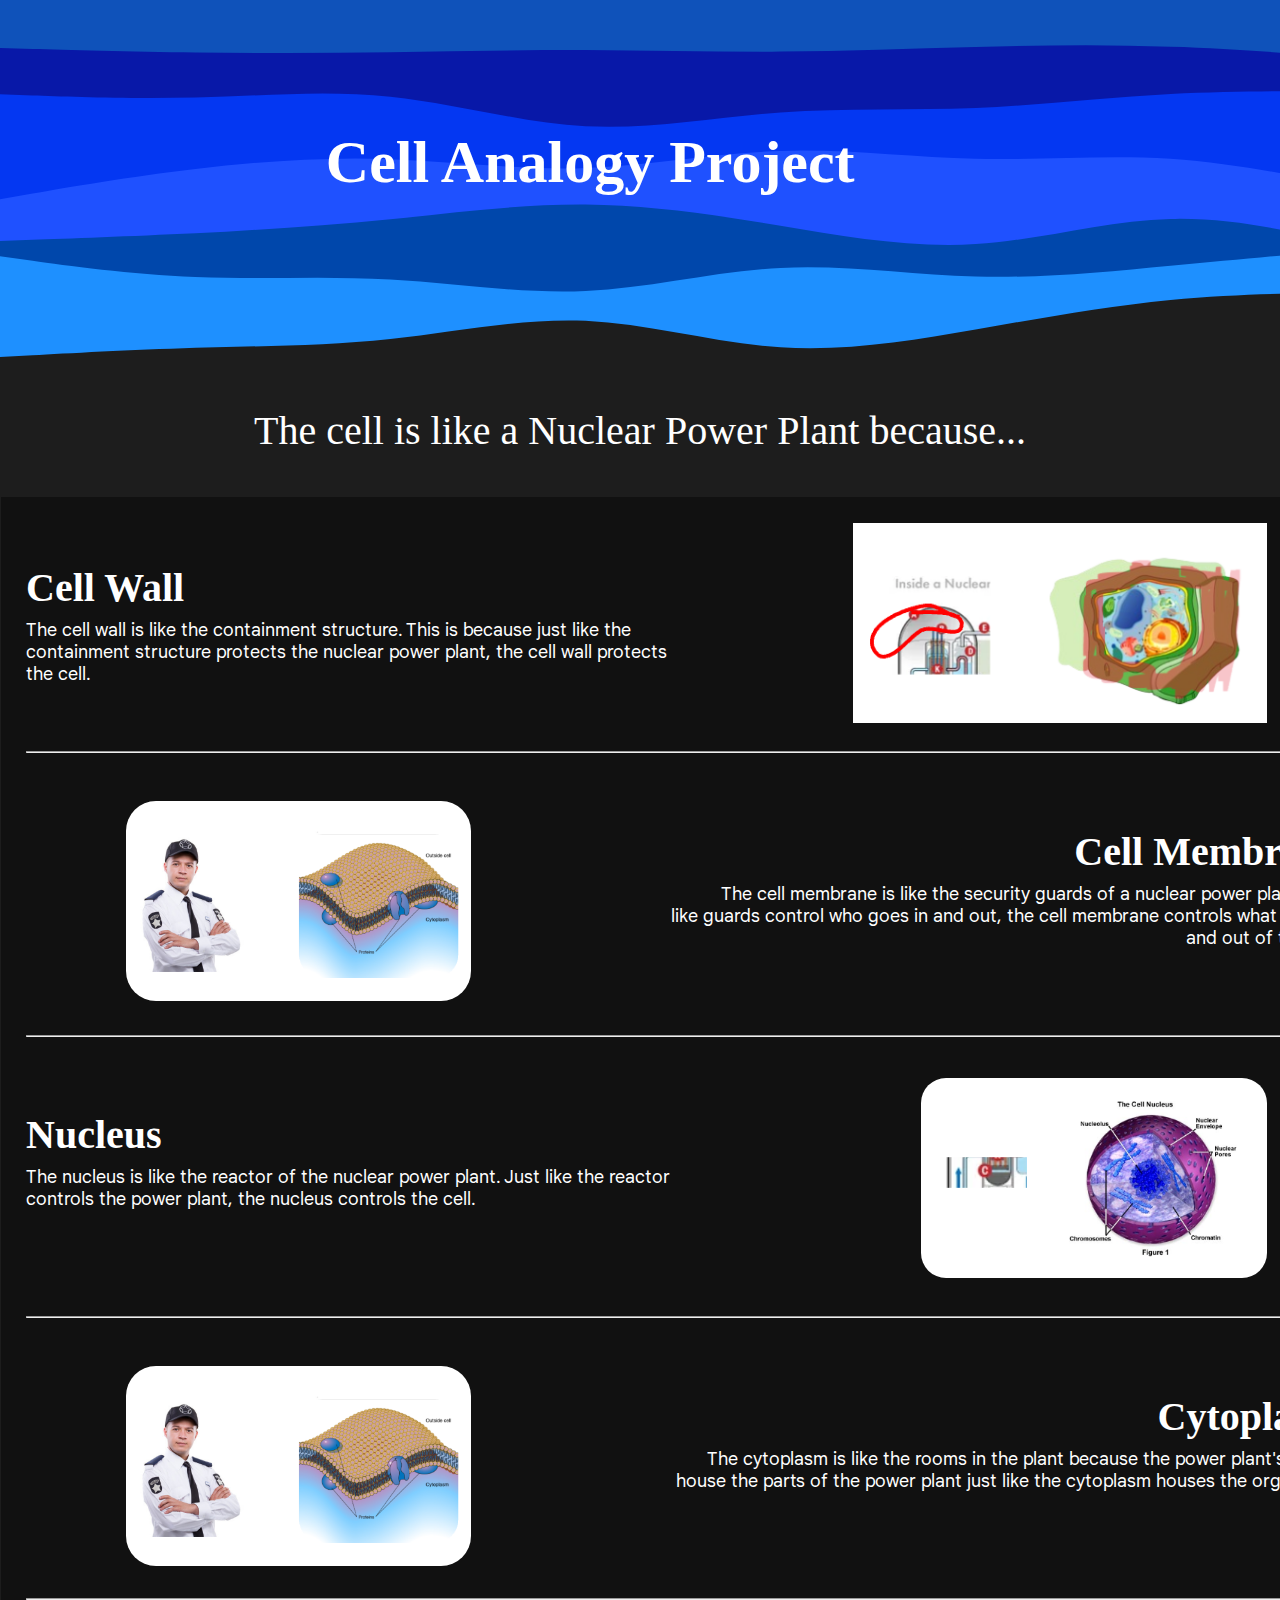
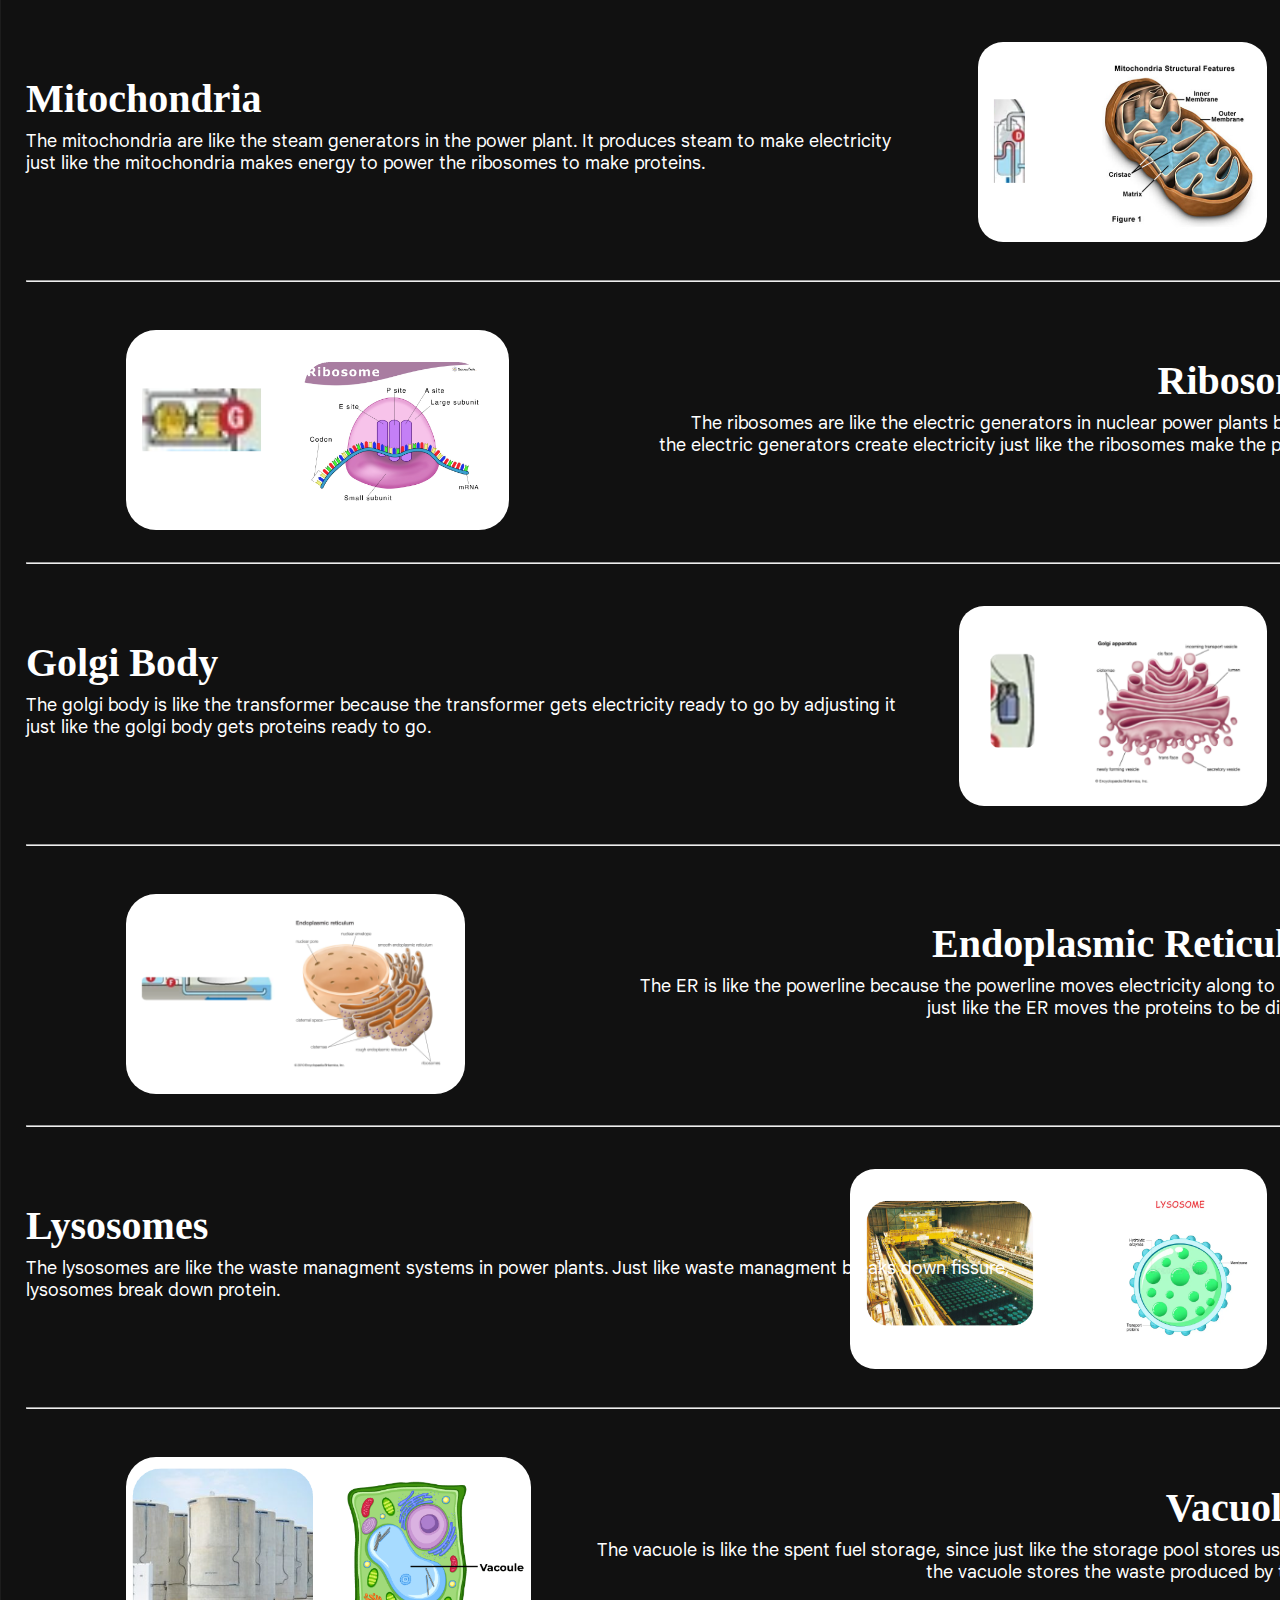
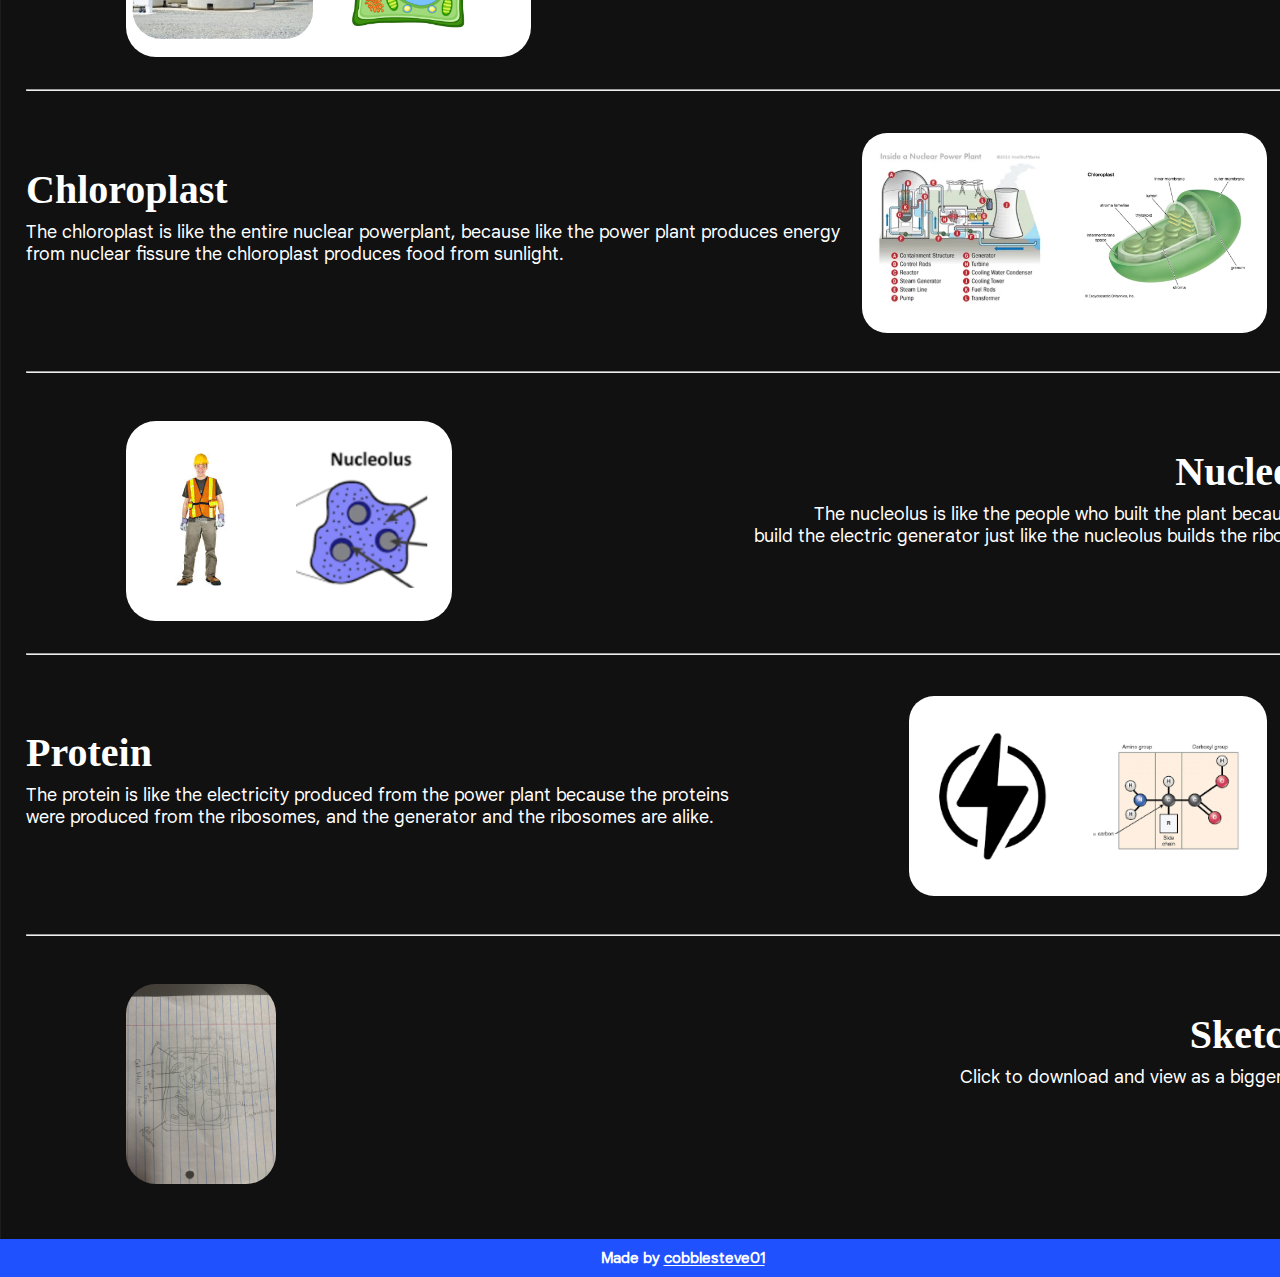
==== index.html @ 6fff0850 "add back" ====
<!DOCTYPE html>
<html lang="en">
<head>
    <meta charset="UTF-8">
    <meta name="viewport" content="width=device-width, initial-scale=1.0">
    <title>Cell Analogy</title>
    <link rel="stylesheet" href="styles/dark.css">
    <link rel="shortcut icon" href="img/favicon.png" type="image/x-icon">
</head>
<body>

<div style="position: relative; margin-bottom: -150px;">
        <svg class="waves" viewBox="0 0 900 450" width="1366" height="600" style="transform: rotateX(180deg); margin: -8px; padding: 0; margin-right: -20px; z-index: -2;"  preserveAspectRatio="none" xmlns="http://www.w3.org/2000/svg" xmlns:xlink="http://www.w3.org/1999/xlink" version="1.1">
        <!-- specify the d value if the browser doesn't support <animate> for some reason -->
        <path d="M0 182L21.5 183.2C43 184.3 86 186.7 128.8 188C171.7 189.3 214.3 189.7 257.2 195.3C300 201 343 212 385.8 210C428.7 208 471.3 193 514.2 189.8C557 186.7 600 195.3 642.8 204C685.7 212.7 728.3 221.3 771.2 226.2C814 231 857 232 878.5 232.5L900 233L900 451L878.5 451C857 451 814 451 771.2 451C728.3 451 685.7 451 642.8 451C600 451 557 451 514.2 451C471.3 451 428.7 451 385.8 451C343 451 300 451 257.2 451C214.3 451 171.7 451 128.8 451C86 451 43 451 21.5 451L0 451Z" fill="dodgerblue">
        
            <animate repeatCount="indefinite" attributeName="d" dur="20s" values="
                    M0 182L21.5 183.2C43 184.3 86 186.7 128.8 188C171.7 189.3 214.3 189.7 257.2 195.3C300 201 343 212 385.8 210C428.7 208 471.3 193 514.2 189.8C557 186.7 600 195.3 642.8 204C685.7 212.7 728.3 221.3 771.2 226.2C814 231 857 232 878.5 232.5L900 233L900 451L878.5 451C857 451 814 451 771.2 451C728.3 451 685.7 451 642.8 451C600 451 557 451 514.2 451C471.3 451 428.7 451 385.8 451C343 451 300 451 257.2 451C214.3 451 171.7 451 128.8 451C86 451 43 451 21.5 451L0 451Z
                    ;
                    M0 186L21.5 191.7C43 197.3 86 208.7 128.8 211.7C171.7 214.7 214.3 209.3 257.2 205.7C300 202 343 200 385.8 196.7C428.7 193.3 471.3 188.7 514.2 184.3C557 180 600 176 642.8 181C685.7 186 728.3 200 771.2 201.7C814 203.3 857 192.7 878.5 187.3L900 182L900 451L878.5 451C857 451 814 451 771.2 451C728.3 451 685.7 451 642.8 451C600 451 557 451 514.2 451C471.3 451 428.7 451 385.8 451C343 451 300 451 257.2 451C214.3 451 171.7 451 128.8 451C86 451 43 451 21.5 451L0 451Z
                    ;
                    M0 215L21.5 214.3C43 213.7 86 212.3 128.8 208C171.7 203.7 214.3 196.3 257.2 192.8C300 189.3 343 189.7 385.8 186.7C428.7 183.7 471.3 177.3 514.2 183C557 188.7 600 206.3 642.8 213.8C685.7 221.3 728.3 218.7 771.2 214C814 209.3 857 202.7 878.5 199.3L900 196L900 451L878.5 451C857 451 814 451 771.2 451C728.3 451 685.7 451 642.8 451C600 451 557 451 514.2 451C471.3 451 428.7 451 385.8 451C343 451 300 451 257.2 451C214.3 451 171.7 451 128.8 451C86 451 43 451 21.5 451L0 451Z
                    ;
                    M0 182L21.5 183.2C43 184.3 86 186.7 128.8 188C171.7 189.3 214.3 189.7 257.2 195.3C300 201 343 212 385.8 210C428.7 208 471.3 193 514.2 189.8C557 186.7 600 195.3 642.8 204C685.7 212.7 728.3 221.3 771.2 226.2C814 231 857 232 878.5 232.5L900 233L900 451L878.5 451C857 451 814 451 771.2 451C728.3 451 685.7 451 642.8 451C600 451 557 451 514.2 451C471.3 451 428.7 451 385.8 451C343 451 300 451 257.2 451C214.3 451 171.7 451 128.8 451C86 451 43 451 21.5 451L0 451Z
                " keySplines="
                    0.364212423249 0 0.635787576751 1;
                    0.364212423249 0 0.635787576751 1;
                    0.364212423249 0 0.635787576751 1
                " calcMode="spline"></animate>
        </path>
        <path d="M0 261L21.5 257C43 253 86 245 128.8 242.2C171.7 239.3 214.3 241.7 257.2 239.2C300 236.7 343 229.3 385.8 231.8C428.7 234.3 471.3 246.7 514.2 249C557 251.3 600 243.7 642.8 242.7C685.7 241.7 728.3 247.3 771.2 252.5C814 257.7 857 262.3 878.5 264.7L900 267L900 451L878.5 451C857 451 814 451 771.2 451C728.3 451 685.7 451 642.8 451C600 451 557 451 514.2 451C471.3 451 428.7 451 385.8 451C343 451 300 451 257.2 451C214.3 451 171.7 451 128.8 451C86 451 43 451 21.5 451L0 451Z" fill="#0047AB">
        
            <animate repeatCount="indefinite" attributeName="d" dur="17s" values="
                    M0 261L21.5 257C43 253 86 245 128.8 242.2C171.7 239.3 214.3 241.7 257.2 239.2C300 236.7 343 229.3 385.8 231.8C428.7 234.3 471.3 246.7 514.2 249C557 251.3 600 243.7 642.8 242.7C685.7 241.7 728.3 247.3 771.2 252.5C814 257.7 857 262.3 878.5 264.7L900 267L900 451L878.5 451C857 451 814 451 771.2 451C728.3 451 685.7 451 642.8 451C600 451 557 451 514.2 451C471.3 451 428.7 451 385.8 451C343 451 300 451 257.2 451C214.3 451 171.7 451 128.8 451C86 451 43 451 21.5 451L0 451Z
                    ;
                    M0 212L21.5 217.3C43 222.7 86 233.3 128.8 243.5C171.7 253.7 214.3 263.3 257.2 257.8C300 252.3 343 231.7 385.8 229.7C428.7 227.7 471.3 244.3 514.2 249.3C557 254.3 600 247.7 642.8 241.3C685.7 235 728.3 229 771.2 225.7C814 222.3 857 221.7 878.5 221.3L900 221L900 451L878.5 451C857 451 814 451 771.2 451C728.3 451 685.7 451 642.8 451C600 451 557 451 514.2 451C471.3 451 428.7 451 385.8 451C343 451 300 451 257.2 451C214.3 451 171.7 451 128.8 451C86 451 43 451 21.5 451L0 451Z
                    ;
                    M0 226L21.5 231.7C43 237.3 86 248.7 128.8 246.2C171.7 243.7 214.3 227.3 257.2 222.8C300 218.3 343 225.7 385.8 235.3C428.7 245 471.3 257 514.2 253.7C557 250.3 600 231.7 642.8 231.8C685.7 232 728.3 251 771.2 253.3C814 255.7 857 241.3 878.5 234.2L900 227L900 451L878.5 451C857 451 814 451 771.2 451C728.3 451 685.7 451 642.8 451C600 451 557 451 514.2 451C471.3 451 428.7 451 385.8 451C343 451 300 451 257.2 451C214.3 451 171.7 451 128.8 451C86 451 43 451 21.5 451L0 451Z
                    ;
                    M0 261L21.5 257C43 253 86 245 128.8 242.2C171.7 239.3 214.3 241.7 257.2 239.2C300 236.7 343 229.3 385.8 231.8C428.7 234.3 471.3 246.7 514.2 249C557 251.3 600 243.7 642.8 242.7C685.7 241.7 728.3 247.3 771.2 252.5C814 257.7 857 262.3 878.5 264.7L900 267L900 451L878.5 451C857 451 814 451 771.2 451C728.3 451 685.7 451 642.8 451C600 451 557 451 514.2 451C471.3 451 428.7 451 385.8 451C343 451 300 451 257.2 451C214.3 451 171.7 451 128.8 451C86 451 43 451 21.5 451L0 451Z
                " keySplines="
                    0.364212423249 0 0.635787576751 1;
                    0.364212423249 0 0.635787576751 1;
                    0.364212423249 0 0.635787576751 1
                " calcMode="spline"></animate>
        </path>
        <path d="M0 268L21.5 269.2C43 270.3 86 272.7 128.8 275.3C171.7 278 214.3 281 257.2 285.8C300 290.7 343 297.3 385.8 296.8C428.7 296.3 471.3 288.7 514.2 280.3C557 272 600 263 642.8 266C685.7 269 728.3 284 771.2 285.3C814 286.7 857 274.3 878.5 268.2L900 262L900 451L878.5 451C857 451 814 451 771.2 451C728.3 451 685.7 451 642.8 451C600 451 557 451 514.2 451C471.3 451 428.7 451 385.8 451C343 451 300 451 257.2 451C214.3 451 171.7 451 128.8 451C86 451 43 451 21.5 451L0 451Z" fill="#1F51FF">
        
            <animate repeatCount="indefinite" attributeName="d" dur="22s" values="
                    M0 268L21.5 269.2C43 270.3 86 272.7 128.8 275.3C171.7 278 214.3 281 257.2 285.8C300 290.7 343 297.3 385.8 296.8C428.7 296.3 471.3 288.7 514.2 280.3C557 272 600 263 642.8 266C685.7 269 728.3 284 771.2 285.3C814 286.7 857 274.3 878.5 268.2L900 262L900 451L878.5 451C857 451 814 451 771.2 451C728.3 451 685.7 451 642.8 451C600 451 557 451 514.2 451C471.3 451 428.7 451 385.8 451C343 451 300 451 257.2 451C214.3 451 171.7 451 128.8 451C86 451 43 451 21.5 451L0 451Z
                    ;
                    M0 300L21.5 293.3C43 286.7 86 273.3 128.8 270C171.7 266.7 214.3 273.3 257.2 279C300 284.7 343 289.3 385.8 291.2C428.7 293 471.3 292 514.2 290.5C557 289 600 287 642.8 289.7C685.7 292.3 728.3 299.7 771.2 297.8C814 296 857 285 878.5 279.5L900 274L900 451L878.5 451C857 451 814 451 771.2 451C728.3 451 685.7 451 642.8 451C600 451 557 451 514.2 451C471.3 451 428.7 451 385.8 451C343 451 300 451 257.2 451C214.3 451 171.7 451 128.8 451C86 451 43 451 21.5 451L0 451Z
                    ;
                    M0 283L21.5 285.5C43 288 86 293 128.8 289.3C171.7 285.7 214.3 273.3 257.2 266.3C300 259.3 343 257.7 385.8 261.8C428.7 266 471.3 276 514.2 281.3C557 286.7 600 287.3 642.8 284.2C685.7 281 728.3 274 771.2 270.8C814 267.7 857 268.3 878.5 268.7L900 269L900 451L878.5 451C857 451 814 451 771.2 451C728.3 451 685.7 451 642.8 451C600 451 557 451 514.2 451C471.3 451 428.7 451 385.8 451C343 451 300 451 257.2 451C214.3 451 171.7 451 128.8 451C86 451 43 451 21.5 451L0 451Z
                    ;
                    M0 268L21.5 269.2C43 270.3 86 272.7 128.8 275.3C171.7 278 214.3 281 257.2 285.8C300 290.7 343 297.3 385.8 296.8C428.7 296.3 471.3 288.7 514.2 280.3C557 272 600 263 642.8 266C685.7 269 728.3 284 771.2 285.3C814 286.7 857 274.3 878.5 268.2L900 262L900 451L878.5 451C857 451 814 451 771.2 451C728.3 451 685.7 451 642.8 451C600 451 557 451 514.2 451C471.3 451 428.7 451 385.8 451C343 451 300 451 257.2 451C214.3 451 171.7 451 128.8 451C86 451 43 451 21.5 451L0 451Z
                " keySplines="
                    0.364212423249 0 0.635787576751 1;
                    0.364212423249 0 0.635787576751 1;
                    0.364212423249 0 0.635787576751 1
                " calcMode="spline"></animate>
        </path>
        <path d="M0 298L21.5 303C43 308 86 318 128.8 324.3C171.7 330.7 214.3 333.3 257.2 331.3C300 329.3 343 322.7 385.8 324.3C428.7 326 471.3 336 514.2 337.8C557 339.7 600 333.3 642.8 332.7C685.7 332 728.3 337 771.2 333.7C814 330.3 857 318.7 878.5 312.8L900 307L900 451L878.5 451C857 451 814 451 771.2 451C728.3 451 685.7 451 642.8 451C600 451 557 451 514.2 451C471.3 451 428.7 451 385.8 451C343 451 300 451 257.2 451C214.3 451 171.7 451 128.8 451C86 451 43 451 21.5 451L0 451Z" fill="#0437F2">
        
            <animate repeatCount="indefinite" attributeName="d" dur="14s" values="
                    M0 298L21.5 303C43 308 86 318 128.8 324.3C171.7 330.7 214.3 333.3 257.2 331.3C300 329.3 343 322.7 385.8 324.3C428.7 326 471.3 336 514.2 337.8C557 339.7 600 333.3 642.8 332.7C685.7 332 728.3 337 771.2 333.7C814 330.3 857 318.7 878.5 312.8L900 307L900 451L878.5 451C857 451 814 451 771.2 451C728.3 451 685.7 451 642.8 451C600 451 557 451 514.2 451C471.3 451 428.7 451 385.8 451C343 451 300 451 257.2 451C214.3 451 171.7 451 128.8 451C86 451 43 451 21.5 451L0 451Z
                    ;
                    M0 325L21.5 321.8C43 318.7 86 312.3 128.8 313.3C171.7 314.3 214.3 322.7 257.2 324C300 325.3 343 319.7 385.8 320.3C428.7 321 471.3 328 514.2 327.5C557 327 600 319 642.8 313.7C685.7 308.3 728.3 305.7 771.2 304.7C814 303.7 857 304.3 878.5 304.7L900 305L900 451L878.5 451C857 451 814 451 771.2 451C728.3 451 685.7 451 642.8 451C600 451 557 451 514.2 451C471.3 451 428.7 451 385.8 451C343 451 300 451 257.2 451C214.3 451 171.7 451 128.8 451C86 451 43 451 21.5 451L0 451Z
                    ;
                    M0 303L21.5 308.2C43 313.3 86 323.7 128.8 323.2C171.7 322.7 214.3 311.3 257.2 309.8C300 308.3 343 316.7 385.8 320C428.7 323.3 471.3 321.7 514.2 322C557 322.3 600 324.7 642.8 327.2C685.7 329.7 728.3 332.3 771.2 335.2C814 338 857 341 878.5 342.5L900 344L900 451L878.5 451C857 451 814 451 771.2 451C728.3 451 685.7 451 642.8 451C600 451 557 451 514.2 451C471.3 451 428.7 451 385.8 451C343 451 300 451 257.2 451C214.3 451 171.7 451 128.8 451C86 451 43 451 21.5 451L0 451Z
                    ;
                    M0 298L21.5 303C43 308 86 318 128.8 324.3C171.7 330.7 214.3 333.3 257.2 331.3C300 329.3 343 322.7 385.8 324.3C428.7 326 471.3 336 514.2 337.8C557 339.7 600 333.3 642.8 332.7C685.7 332 728.3 337 771.2 333.7C814 330.3 857 318.7 878.5 312.8L900 307L900 451L878.5 451C857 451 814 451 771.2 451C728.3 451 685.7 451 642.8 451C600 451 557 451 514.2 451C471.3 451 428.7 451 385.8 451C343 451 300 451 257.2 451C214.3 451 171.7 451 128.8 451C86 451 43 451 21.5 451L0 451Z
                " keySplines="
                    0.364212423249 0 0.635787576751 1;
                    0.364212423249 0 0.635787576751 1;
                    0.364212423249 0 0.635787576751 1
                " calcMode="spline"></animate>
        </path>
        <path d="M0 383L21.5 382C43 381 86 379 128.8 379.7C171.7 380.3 214.3 383.7 257.2 377.5C300 371.3 343 355.7 385.8 353.3C428.7 351 471.3 362 514.2 366.5C557 371 600 369 642.8 371.5C685.7 374 728.3 381 771.2 384.2C814 387.3 857 386.7 878.5 386.3L900 386L900 451L878.5 451C857 451 814 451 771.2 451C728.3 451 685.7 451 642.8 451C600 451 557 451 514.2 451C471.3 451 428.7 451 385.8 451C343 451 300 451 257.2 451C214.3 451 171.7 451 128.8 451C86 451 43 451 21.5 451L0 451Z" fill="#0818A8">
        
            <animate repeatCount="indefinite" attributeName="d" dur="11s" values="
                    M0 383L21.5 382C43 381 86 379 128.8 379.7C171.7 380.3 214.3 383.7 257.2 377.5C300 371.3 343 355.7 385.8 353.3C428.7 351 471.3 362 514.2 366.5C557 371 600 369 642.8 371.5C685.7 374 728.3 381 771.2 384.2C814 387.3 857 386.7 878.5 386.3L900 386L900 451L878.5 451C857 451 814 451 771.2 451C728.3 451 685.7 451 642.8 451C600 451 557 451 514.2 451C471.3 451 428.7 451 385.8 451C343 451 300 451 257.2 451C214.3 451 171.7 451 128.8 451C86 451 43 451 21.5 451L0 451Z
                    ;
                    M0 359L21.5 358.3C43 357.7 86 356.3 128.8 360.8C171.7 365.3 214.3 375.7 257.2 377C300 378.3 343 370.7 385.8 366.7C428.7 362.7 471.3 362.3 514.2 360.8C557 359.3 600 356.7 642.8 355.3C685.7 354 728.3 354 771.2 353.7C814 353.3 857 352.7 878.5 352.3L900 352L900 451L878.5 451C857 451 814 451 771.2 451C728.3 451 685.7 451 642.8 451C600 451 557 451 514.2 451C471.3 451 428.7 451 385.8 451C343 451 300 451 257.2 451C214.3 451 171.7 451 128.8 451C86 451 43 451 21.5 451L0 451Z
                    ;
                    M0 371L21.5 372.8C43 374.7 86 378.3 128.8 378.2C171.7 378 214.3 374 257.2 372.2C300 370.3 343 370.7 385.8 371.8C428.7 373 471.3 375 514.2 372.2C557 369.3 600 361.7 642.8 355.5C685.7 349.3 728.3 344.7 771.2 343.5C814 342.3 857 344.7 878.5 345.8L900 347L900 451L878.5 451C857 451 814 451 771.2 451C728.3 451 685.7 451 642.8 451C600 451 557 451 514.2 451C471.3 451 428.7 451 385.8 451C343 451 300 451 257.2 451C214.3 451 171.7 451 128.8 451C86 451 43 451 21.5 451L0 451Z
                    ;
                    M0 383L21.5 382C43 381 86 379 128.8 379.7C171.7 380.3 214.3 383.7 257.2 377.5C300 371.3 343 355.7 385.8 353.3C428.7 351 471.3 362 514.2 366.5C557 371 600 369 642.8 371.5C685.7 374 728.3 381 771.2 384.2C814 387.3 857 386.7 878.5 386.3L900 386L900 451L878.5 451C857 451 814 451 771.2 451C728.3 451 685.7 451 642.8 451C600 451 557 451 514.2 451C471.3 451 428.7 451 385.8 451C343 451 300 451 257.2 451C214.3 451 171.7 451 128.8 451C86 451 43 451 21.5 451L0 451Z
                " keySplines="
                    0.364212423249 0 0.635787576751 1;
                    0.364212423249 0 0.635787576751 1;
                    0.364212423249 0 0.635787576751 1
                " calcMode="spline"></animate>
        </path>
        <path d="M0 416L21.5 415.5C43 415 86 414 128.8 413C171.7 412 214.3 411 257.2 411.5C300 412 343 414 385.8 414C428.7 414 471.3 412 514.2 412.2C557 412.3 600 414.7 642.8 415.7C685.7 416.7 728.3 416.3 771.2 414C814 411.7 857 407.3 878.5 405.2L900 403L900 451L878.5 451C857 451 814 451 771.2 451C728.3 451 685.7 451 642.8 451C600 451 557 451 514.2 451C471.3 451 428.7 451 385.8 451C343 451 300 451 257.2 451C214.3 451 171.7 451 128.8 451C86 451 43 451 21.5 451L0 451Z" fill="#0F52BA">
        
            <animate repeatCount="indefinite" attributeName="d" dur="10s" values="
                    M0 416L21.5 415.5C43 415 86 414 128.8 413C171.7 412 214.3 411 257.2 411.5C300 412 343 414 385.8 414C428.7 414 471.3 412 514.2 412.2C557 412.3 600 414.7 642.8 415.7C685.7 416.7 728.3 416.3 771.2 414C814 411.7 857 407.3 878.5 405.2L900 403L900 451L878.5 451C857 451 814 451 771.2 451C728.3 451 685.7 451 642.8 451C600 451 557 451 514.2 451C471.3 451 428.7 451 385.8 451C343 451 300 451 257.2 451C214.3 451 171.7 451 128.8 451C86 451 43 451 21.5 451L0 451Z
                    ;
                    M0 405L21.5 403.5C43 402 86 399 128.8 400C171.7 401 214.3 406 257.2 407.3C300 408.7 343 406.3 385.8 405.8C428.7 405.3 471.3 406.7 514.2 407.3C557 408 600 408 642.8 410.5C685.7 413 728.3 418 771.2 419.5C814 421 857 419 878.5 418L900 417L900 451L878.5 451C857 451 814 451 771.2 451C728.3 451 685.7 451 642.8 451C600 451 557 451 514.2 451C471.3 451 428.7 451 385.8 451C343 451 300 451 257.2 451C214.3 451 171.7 451 128.8 451C86 451 43 451 21.5 451L0 451Z
                    ;
                    M0 386L21.5 391.5C43 397 86 408 128.8 409.8C171.7 411.7 214.3 404.3 257.2 404.8C300 405.3 343 413.7 385.8 413.2C428.7 412.7 471.3 403.3 514.2 402.7C557 402 600 410 642.8 408C685.7 406 728.3 394 771.2 390C814 386 857 390 878.5 392L900 394L900 451L878.5 451C857 451 814 451 771.2 451C728.3 451 685.7 451 642.8 451C600 451 557 451 514.2 451C471.3 451 428.7 451 385.8 451C343 451 300 451 257.2 451C214.3 451 171.7 451 128.8 451C86 451 43 451 21.5 451L0 451Z
                    ;
                    M0 416L21.5 415.5C43 415 86 414 128.8 413C171.7 412 214.3 411 257.2 411.5C300 412 343 414 385.8 414C428.7 414 471.3 412 514.2 412.2C557 412.3 600 414.7 642.8 415.7C685.7 416.7 728.3 416.3 771.2 414C814 411.7 857 407.3 878.5 405.2L900 403L900 451L878.5 451C857 451 814 451 771.2 451C728.3 451 685.7 451 642.8 451C600 451 557 451 514.2 451C471.3 451 428.7 451 385.8 451C343 451 300 451 257.2 451C214.3 451 171.7 451 128.8 451C86 451 43 451 21.5 451L0 451Z
                " keySplines="
                    0.364212423249 0 0.635787576751 1;
                    0.364212423249 0 0.635787576751 1;
                    0.364212423249 0 0.635787576751 1
                " calcMode="spline"></animate>
        </path>
    </svg>

    <div style="position: absolute; top: 80px; width: 1366px;  transform: translateX(-23%); left: 50%;">
        <h1 style="font-size: 60px; font-family: Google Sans;">Cell Analogy Project</h1>
    </div>
</div>

<br><br><br>

<h1 align="center" style="margin-top: -100px; margin-bottom: 50px; font-weight: 300;">The cell is like a <strong><span class="rainbow">Nuclear Power Plant</span></strong> because...</h1>

<div class="section1">
    <br><br>

    <h1 align="left" style="margin-bottom: -10px; font-family: Google Sans;">Cell Wall</h1>
    <p align="left" style="font-family: Google Sans-Text;">The cell wall is like the containment structure. This is because just like the<br>containment structure protects the nuclear power plant, the cell wall protects <br>the cell.</p>
    <img src="img/cellwall.png" alt="An image of the Cell Wall" style="height: 200px; margin-top: -180px; margin-right: 100px;" align="right">
    
    <br><br><hr><br><br>
    <img src="img/cell-membrane.png" alt="An image of the Cell Membrane" align="left" style="margin-left: 100px; height: 200px; border-radius: 30px;">
    <h1 align="right" style="margin-bottom: -10px; font-family: Google Sans; margin-right: 25px;">Cell Membrane</h1>
    <p align="right" style="font-family: Google Sans-Text; margin-right: 25px;">The cell membrane is like the security guards of a nuclear power plant. Just <br>like guards control who goes in and out, the cell membrane controls what goes in <br>and out of the cell.</p>
    
    <br><br><br><hr><br><br>

    <h1 align="left" style="margin-bottom: -10px; font-family: Google Sans;">Nucleus</h1>
    <p align="left" style="font-family: Google Sans-Text;">The nucleus is like the reactor of the nuclear power plant. Just like the reactor <br> controls the power plant, the nucleus controls the cell.</p>
    <img src="img/nucleus.png" alt="An image of the Nucleus" style="height: 200px; margin-top: -150px; margin-right: 100px; border-radius: 25px;" align="right">
    
    <br><br><br><br><hr><br><br>

    <img src="img/cell-membrane.png" alt="An image of the Cytoplasm" align="left" style="margin-left: 100px; height: 200px; border-radius: 30px;">
    <h1 align="right" style="margin-bottom: -10px; font-family: Google Sans; margin-right: 25px;">Cytoplasm</h1>
    <p align="right" style="font-family: Google Sans-Text; margin-right: 25px;">The cytoplasm is like the rooms in the plant because the power plant's rooms  <br>house the parts of the power plant just like the cytoplasm houses the organelles.</p>
    
    <br><br><br><br><hr><br><br>

    <h1 align="left" style="margin-bottom: -10px; font-family: Google Sans;">Mitochondria</h1>
    <p align="left" style="font-family: Google Sans-Text;">The mitochondria are like the steam generators in the power plant. It produces steam to make electricity <br> just like the mitochondria makes energy to power the ribosomes to make proteins.<br></p>
    <img src="img/mitochondria.png" alt="An image of the Mitochondria" style="height: 200px; margin-top: -150px; margin-right: 100px; border-radius: 25px;" align="right">
    
    <br><br><br><br><hr><br><br>

    <img src="img/ribosomes.png" alt="An image of the ribosomes" align="left" style="margin-left: 100px; height: 200px; border-radius: 30px;">
    <h1 align="right" style="margin-bottom: -10px; font-family: Google Sans; margin-right: 25px;">Ribosomes</h1>
    <p align="right" style="font-family: Google Sans-Text; margin-right: 25px;">The ribosomes are like the electric generators in nuclear power plants because <br>the electric generators create electricity just like the ribosomes make the proteins.</p>
    
    <br><br><br><br><hr><br><br>

    <h1 align="left" style="margin-bottom: -10px; font-family: Google Sans;">Golgi Body</h1>
    <p align="left" style="font-family: Google Sans-Text;">The golgi body is like the transformer because the transformer gets electricity ready to go by adjusting it <br> just like the golgi body gets proteins ready to go.</p>
    <img src="img/golgi.png" alt="An image of the golgi body" style="height: 200px; margin-top: -150px; margin-right: 100px; border-radius: 25px;" align="right">
    
    <br><br><br><br><hr><br><br>

    <img src="img/er.png" alt="An image of the endoplasmic reticulum" align="left" style="margin-left: 100px; height: 200px; border-radius: 30px;">
    <h1 align="right" style="margin-bottom: -10px; font-family: Google Sans; margin-right: 25px;">Endoplasmic Reticulum</h1>
    <p align="right" style="font-family: Google Sans-Text; margin-right: 25px;">The ER is like the powerline because the powerline moves electricity along to the city <br> just like the ER moves the proteins to be digested.</p>
    
    <br><br><br><br><hr><br><br>

    <h1 align="left" style="margin-bottom: -10px; font-family: Google Sans;">Lysosomes</h1>
    <p align="left" style="font-family: Google Sans-Text;">The lysosomes are like the waste managment systems in power plants. Just like waste managment breaks down fissure, <br>lysosomes break down protein.</p>
    <img src="img/lysosome.png" alt="An image of the lysosome" style="height: 200px; margin-top: -150px; margin-right: 100px; border-radius: 25px;" align="right">
    
    <br><br><br><br><hr><br><br>

    <img src="img/vacuole.png" alt="An image of the vacuole" align="left" style="margin-left: 100px; height: 200px; border-radius: 30px;">
    <h1 align="right" style="margin-bottom: -10px; font-family: Google Sans; margin-right: 25px;">Vacuole(s)</h1>
    <p align="right" style="font-family: Google Sans-Text; margin-right: 25px;">The vacuole is like the spent fuel storage, since just like the storage pool stores used fuel, <br> the vacuole stores the waste produced by the cell.</p>
    
    <br><br><br><br><hr><br><br>
    
    <h1 align="left" style="margin-bottom: -10px; font-family: Google Sans;">Chloroplast</h1>
    <p align="left" style="font-family: Google Sans-Text;">The chloroplast is like the entire nuclear powerplant, because like the power plant produces energy <br> from nuclear fissure the chloroplast produces food from sunlight.</p>
    <img src="img/chloroplast.png" alt="An image of the chloroplast" style="height: 200px; margin-top: -150px; margin-right: 100px; border-radius: 25px;" align="right">
    
    <br><br><br><br><hr><br><br>
    
    <img src="img/nucleolus.png" alt="An image of the nucleolus" align="left" style="margin-left: 100px; height: 200px; border-radius: 30px;">
    <h1 align="right" style="margin-bottom: -10px; font-family: Google Sans; margin-right: 25px;">Nucleolus</h1>
    <p align="right" style="font-family: Google Sans-Text; margin-right: 25px;">The nucleolus is like the people who built the plant because they <br>build the electric generator just like the nucleolus builds the ribosomes.</p>
    
    <br><br><br><br><hr><br><br>

    <h1 align="left" style="margin-bottom: -10px; font-family: Google Sans;">Protein</h1>
    <p align="left" style="font-family: Google Sans-Text;">The protein is like the electricity produced from the power plant because the proteins <br> were produced from the ribosomes, and the generator and the ribosomes are alike.</p>
    <img src="img/protein.png" alt="An image of the protein" style="height: 200px; margin-top: -150px; margin-right: 100px; border-radius: 25px;" align="right">   
    
    <br><br><br><br><hr><br><br>

    <a href="img/sketch.jpg" download="Plant Cell Diagram by Charlie Chbeir.jpg"><img src="img/sketch.jpg" alt="An image of the sketch I made" align="left" style="margin-left: 100px; height: 200px; border-radius: 30px;"></a>
    <h1 align="right" style="margin-bottom: -10px; font-family: Google Sans; margin-right: 25px;">Sketch :)</h1>
    <p align="right" style="font-family: Google Sans-Text; margin-right: 25px;">Click to download and view as a bigger image.</p>

    <br><br><br><br><br><br><br>
</div>

<div class="madebycobblesteve">Made by <a href="https://cobblesteve01.github.io">cobblesteve01</a></div>

</body>
</html>
---- styles/dark.css ----
html {
    max-width: 1366px;
}

@font-face {
    font-family: Google Sans-Text;
    src: url(/fonts/GoogleText.ttf);
}

@font-face {
    font-family: Google Sans Display;
    src: url(/fonts/GoogleSans.ttf);
}

body {
    background-color: #1d1d1d;
    color: white;
    font-family: Google Sans-Text;
    max-width: 1366px;
}

h1 {
    font-size: 40px;
    font-family: Google Sans;
}

p {
    font-family: Google Sans-Text;
    font-size: 18px;
}

.container {
    display: flex;
    justify-content: center;
}

.to {
    width: 125px;
    height: 100px;
    background-color: rgb(87, 87, 87);
    box-shadow: 0 0 20px rgb(87, 87, 87);
    border-radius: 40px;
    padding: 30px;
    text-align: center;
    transition: 0.5s;
}

.to:hover {
    scale: 110%;
    box-shadow: 0 0 35px #1F51FF;
    background: #1F51FF;
}

h1.to-h1 {
    font-size: 30px;
    text-align: center;
    margin: 0;
    margin-top: 10px;
}

.section1 {
    background-color: #111111;
    width: 1341px;
    height: fit-content;
    margin: -7px;
    padding-left: 25px;
}

@keyframes rainbow-text {
    0% {
        color: red;
        text-shadow: 0 0 25px red;
    }

    10% {
        color: orange;
        text-shadow: 0 0 25px orange;
    }

    20% {
        color: yellow;
        text-shadow: 0 0 25px yellow;
    }

    30% {
        color: lime;
        text-shadow: 0 0 25px lime;
    }

    40% {
        color: green;
        text-shadow: 0 0 25px green;
    }

    50% {
        color: #1F51FF;
        text-shadow: 0 0 25px #1F51FF;
    }

    60% {
        color: blue;
        text-shadow: 0 0 25px blue;
    }

    70% {
        color: blueviolet;
        text-shadow: 0 0 25px blueviolet;
    }

    80% {
        color: purple;
        text-shadow: 0 0 25px purple;
    }

    90% {
        color: magenta;
        text-shadow: 0 0 25px magenta;
    }

    100% {
        color: red;
        text-shadow: 0 0 25px red;
    }
}

.rainbow {
    animation: rainbow-text 10s infinite;
}

::-webkit-scrollbar {
    display: none;
    opacity: 0;
    width: 0;
    height: 0;
}

.madebycobblesteve {
    background-color: #1F51FF;
    font-size: 15px;
    font-family: Google Sans-Text;
    color: white;
    font-weight: 600;
    padding: 10px;
    text-align: center;
    width: 1349px;
    margin-left: -10px;
    margin-bottom: -10px;
}

.madebycobblesteve a {
    color: white;
    text-underline-offset: 2px;
    transition: 0.5s;
}
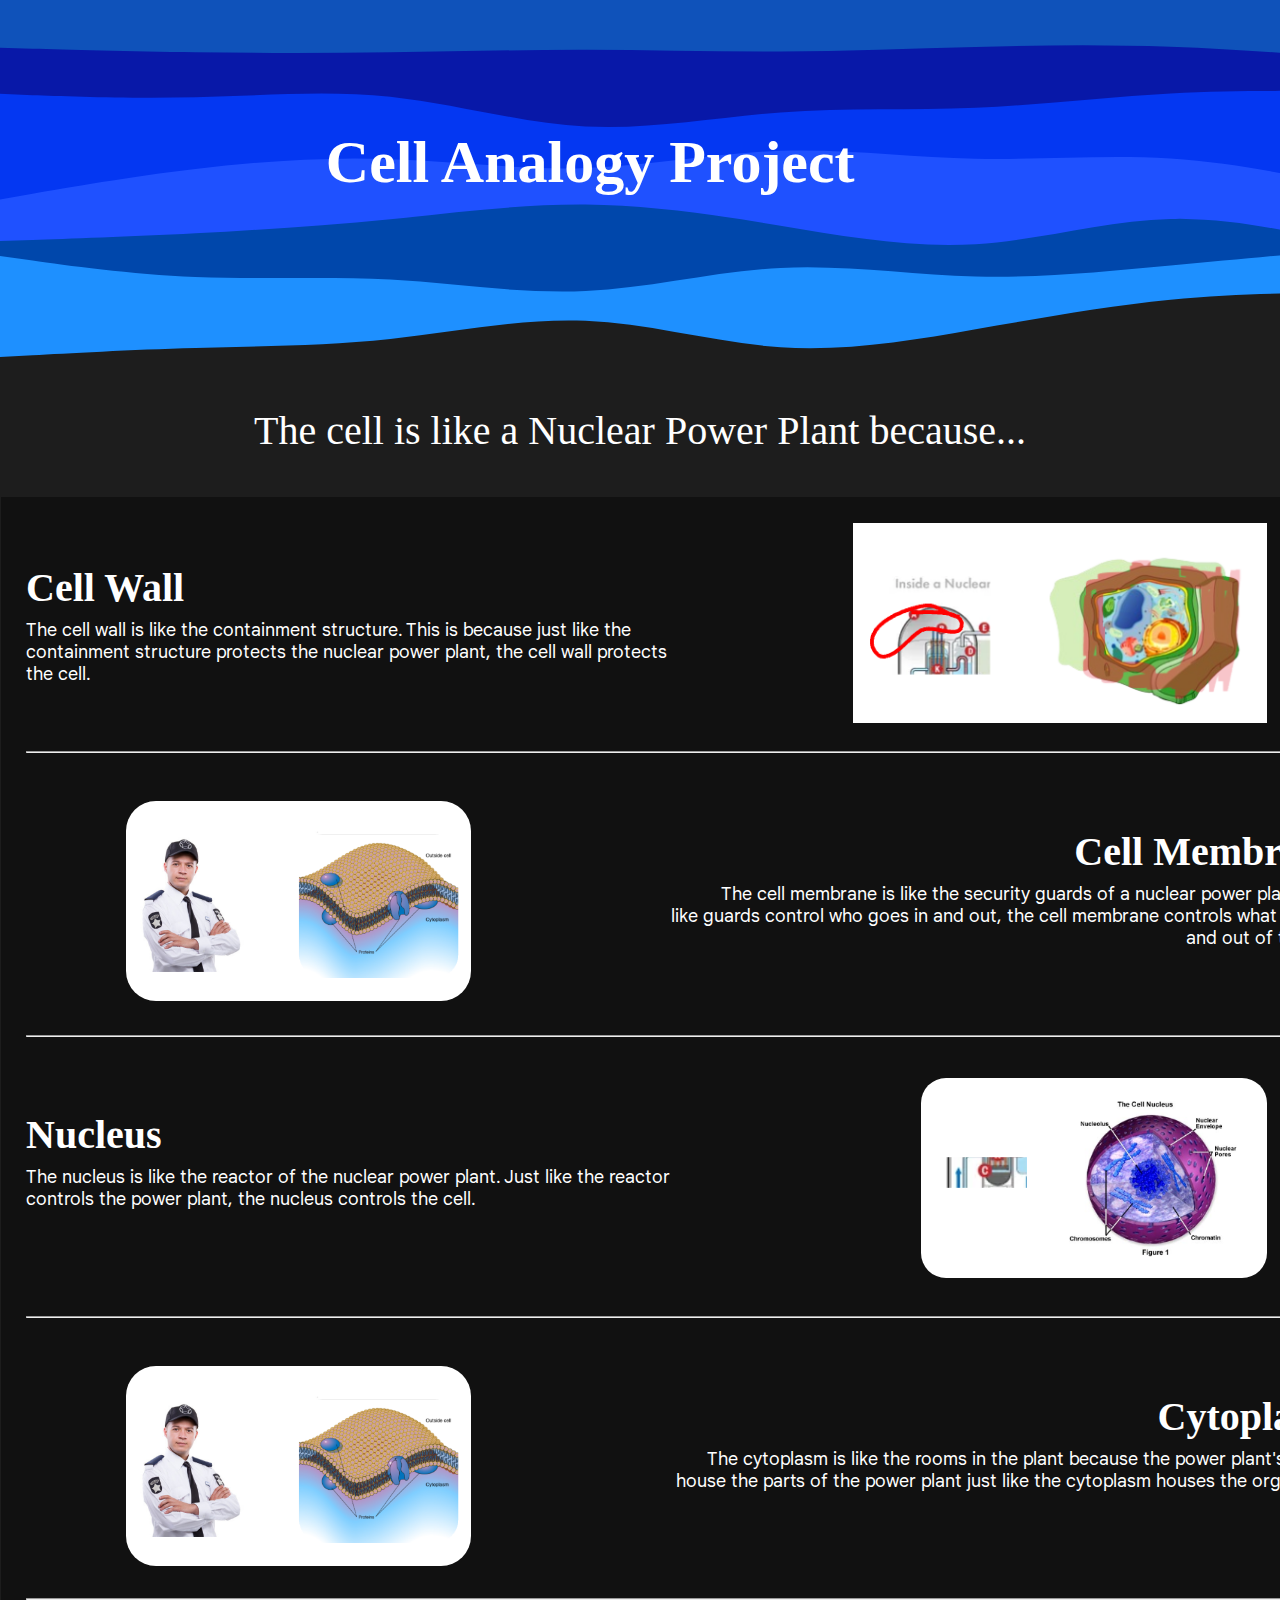
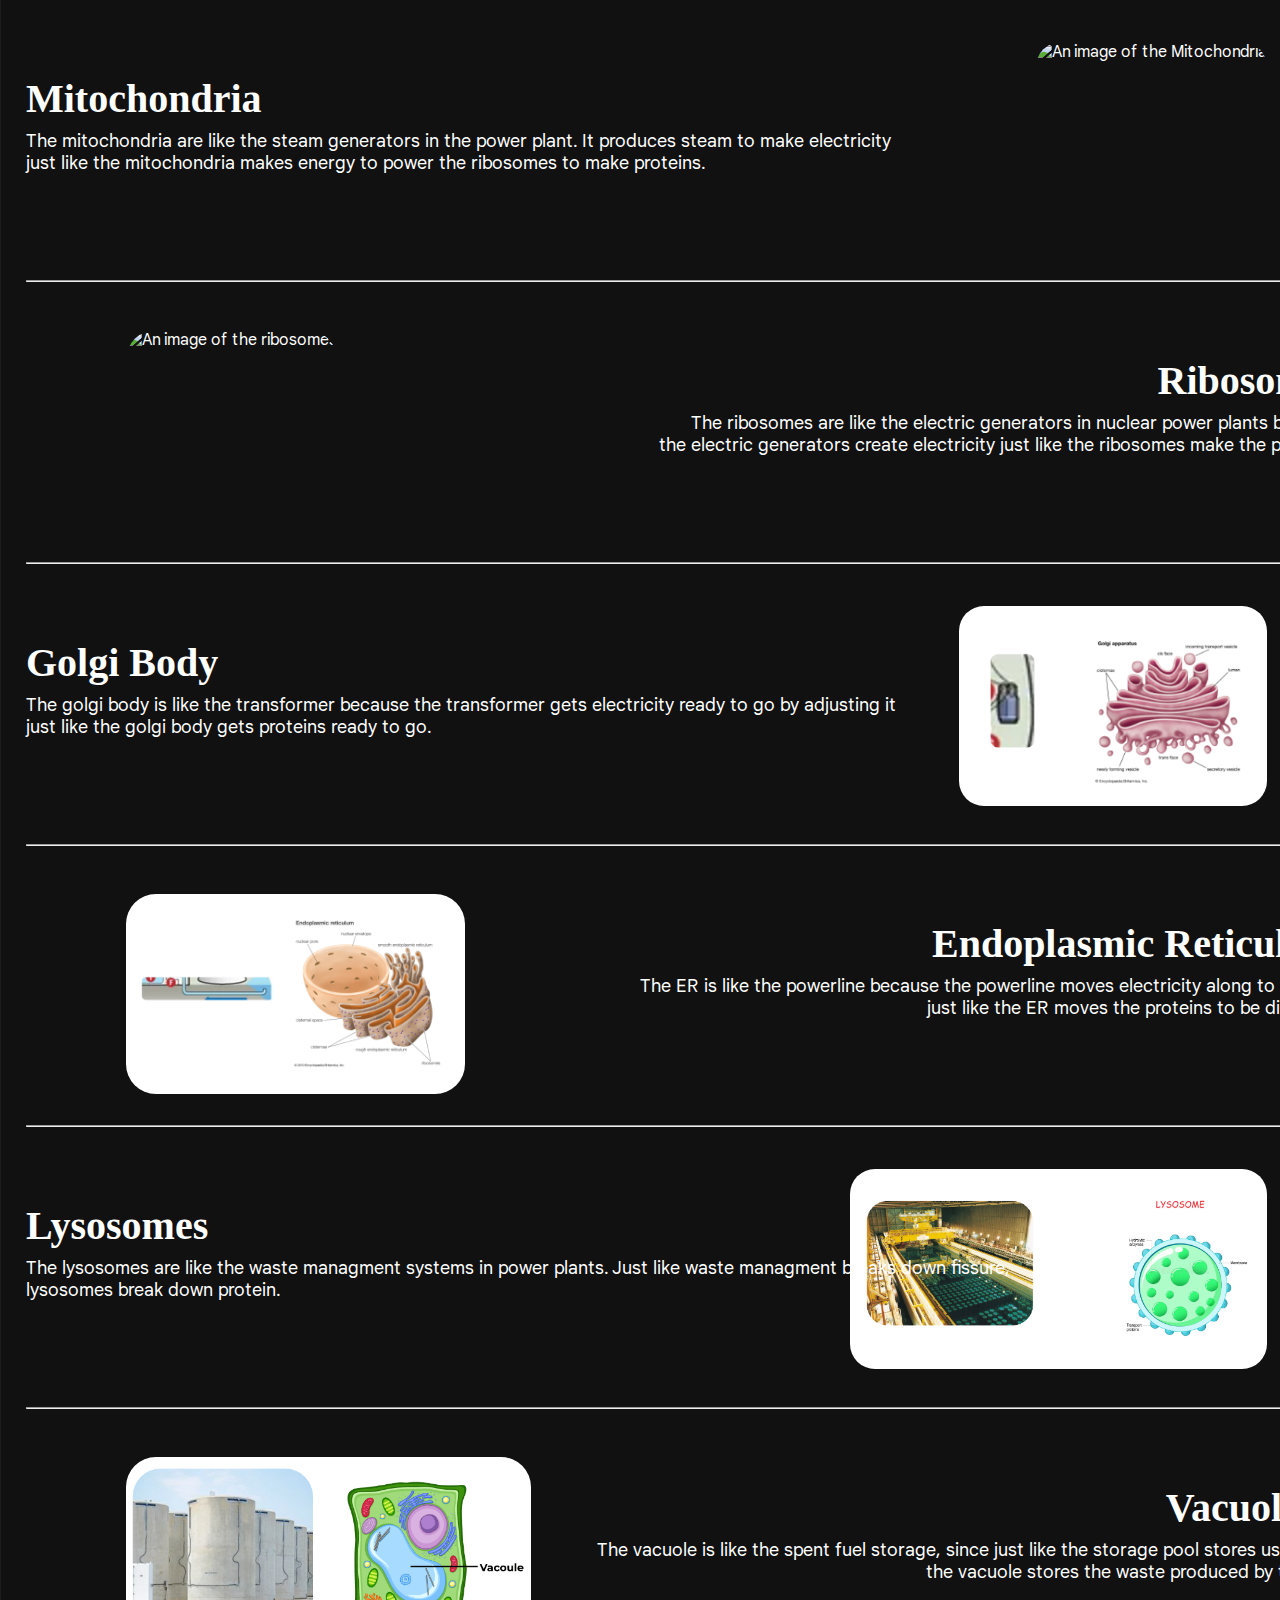
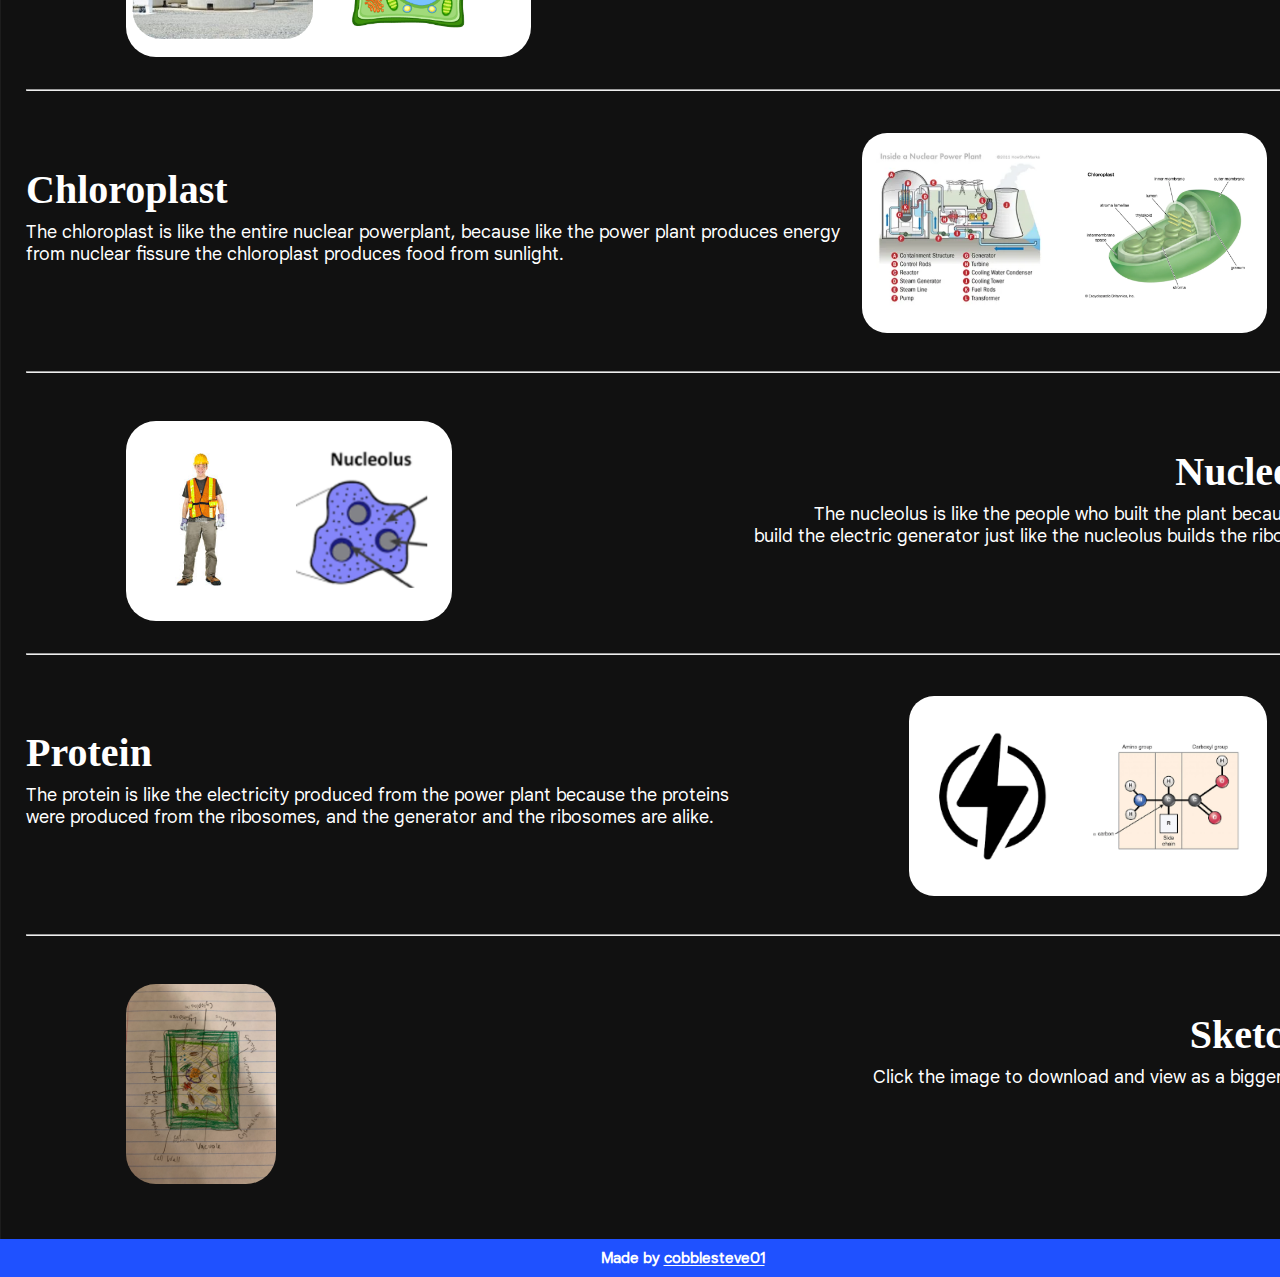
==== commit 5ecb1751: "click to download is crazy" ====
--- a/index.html
+++ b/index.html
@@ -199,9 +199,9 @@
     
     <br><br><br><br><hr><br><br>
 
-    <a href="img/sketch.jpg" download="Plant Cell Diagram by Charlie Chbeir.jpg"><img src="img/sketch.jpg" alt="An image of the sketch I made" align="left" style="margin-left: 100px; height: 200px; border-radius: 30px;"></a>
+    <a href="img/diagram.jpg" download="Plant Cell Diagram.jpg"><img src="img/diagram.jpg" alt="An image of the sketch I made" align="left" style="margin-left: 100px; height: 200px; border-radius: 30px;"></a>
     <h1 align="right" style="margin-bottom: -10px; font-family: Google Sans; margin-right: 25px;">Sketch :)</h1>
-    <p align="right" style="font-family: Google Sans-Text; margin-right: 25px;">Click to download and view as a bigger image.</p>
+    <p align="right" style="font-family: Google Sans-Text; margin-right: 25px;">Click the image to download and view as a bigger image.</p>
 
     <br><br><br><br><br><br><br>
 </div>
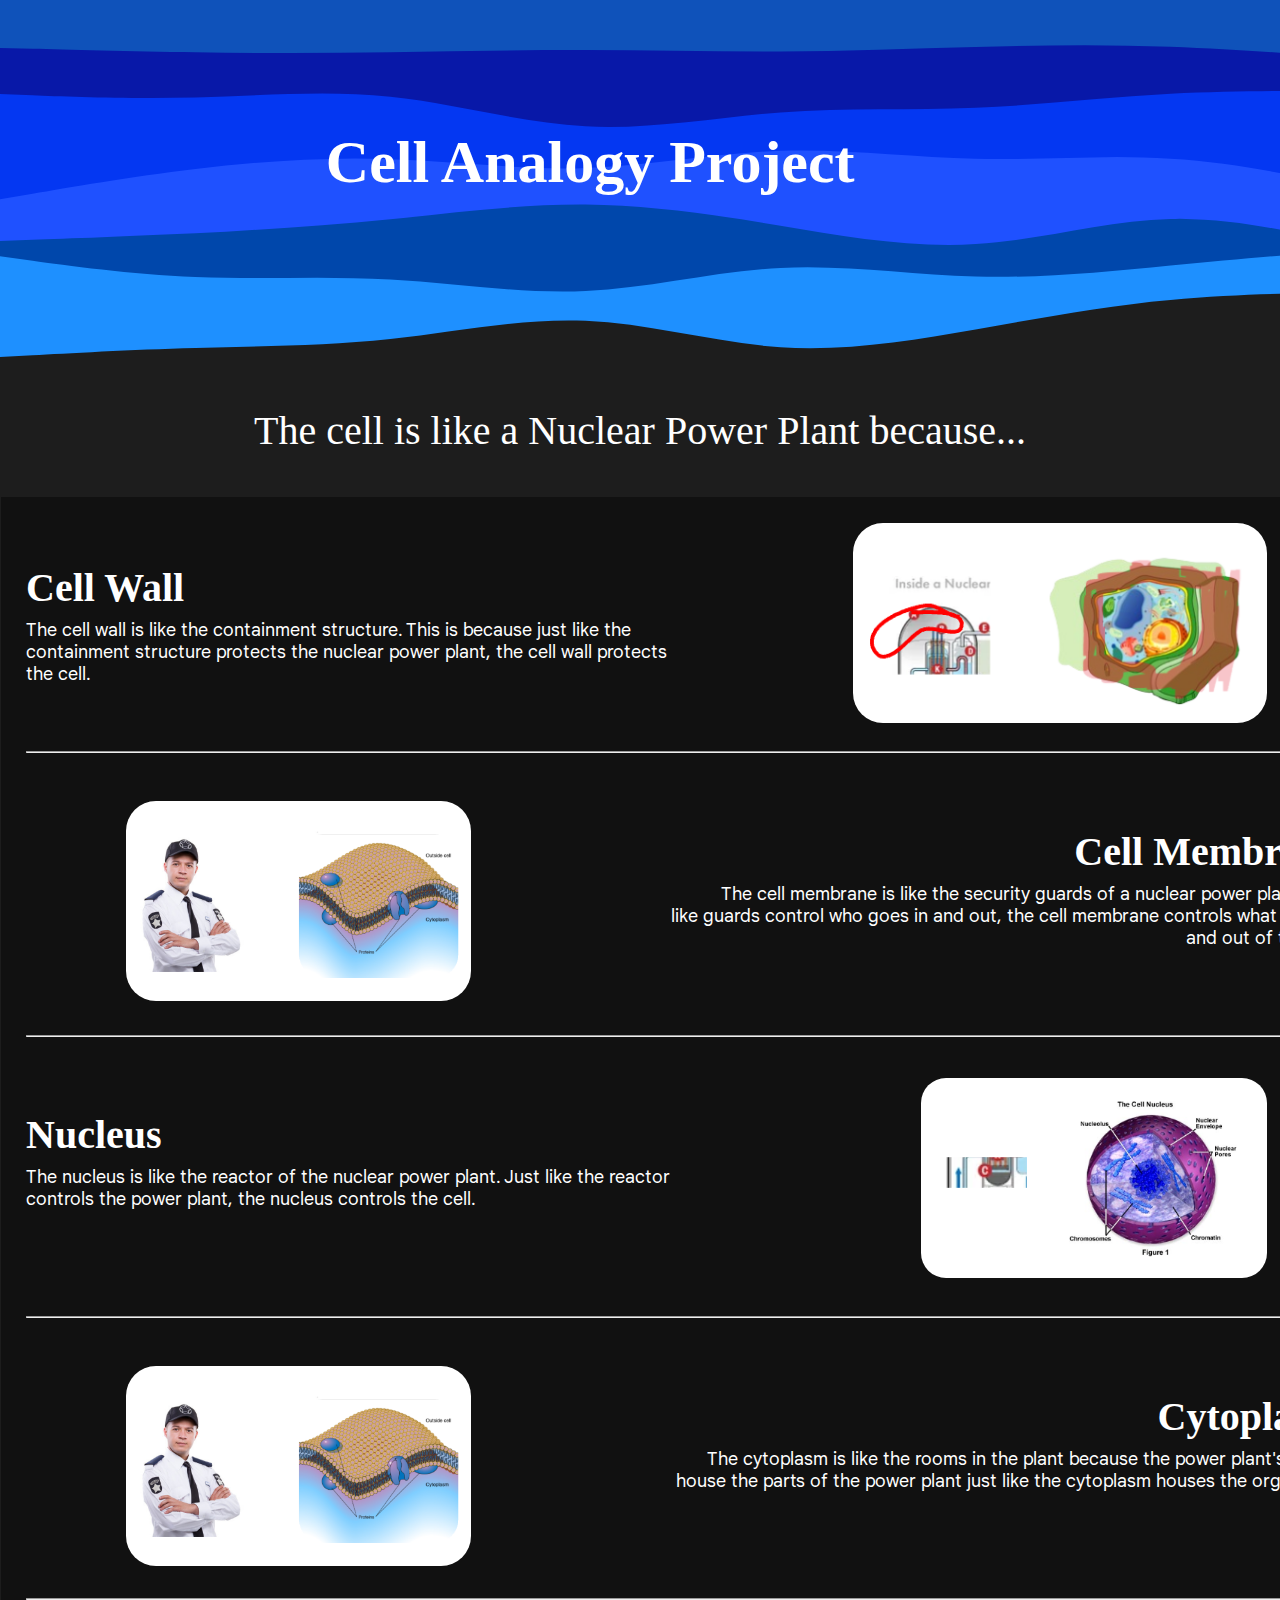
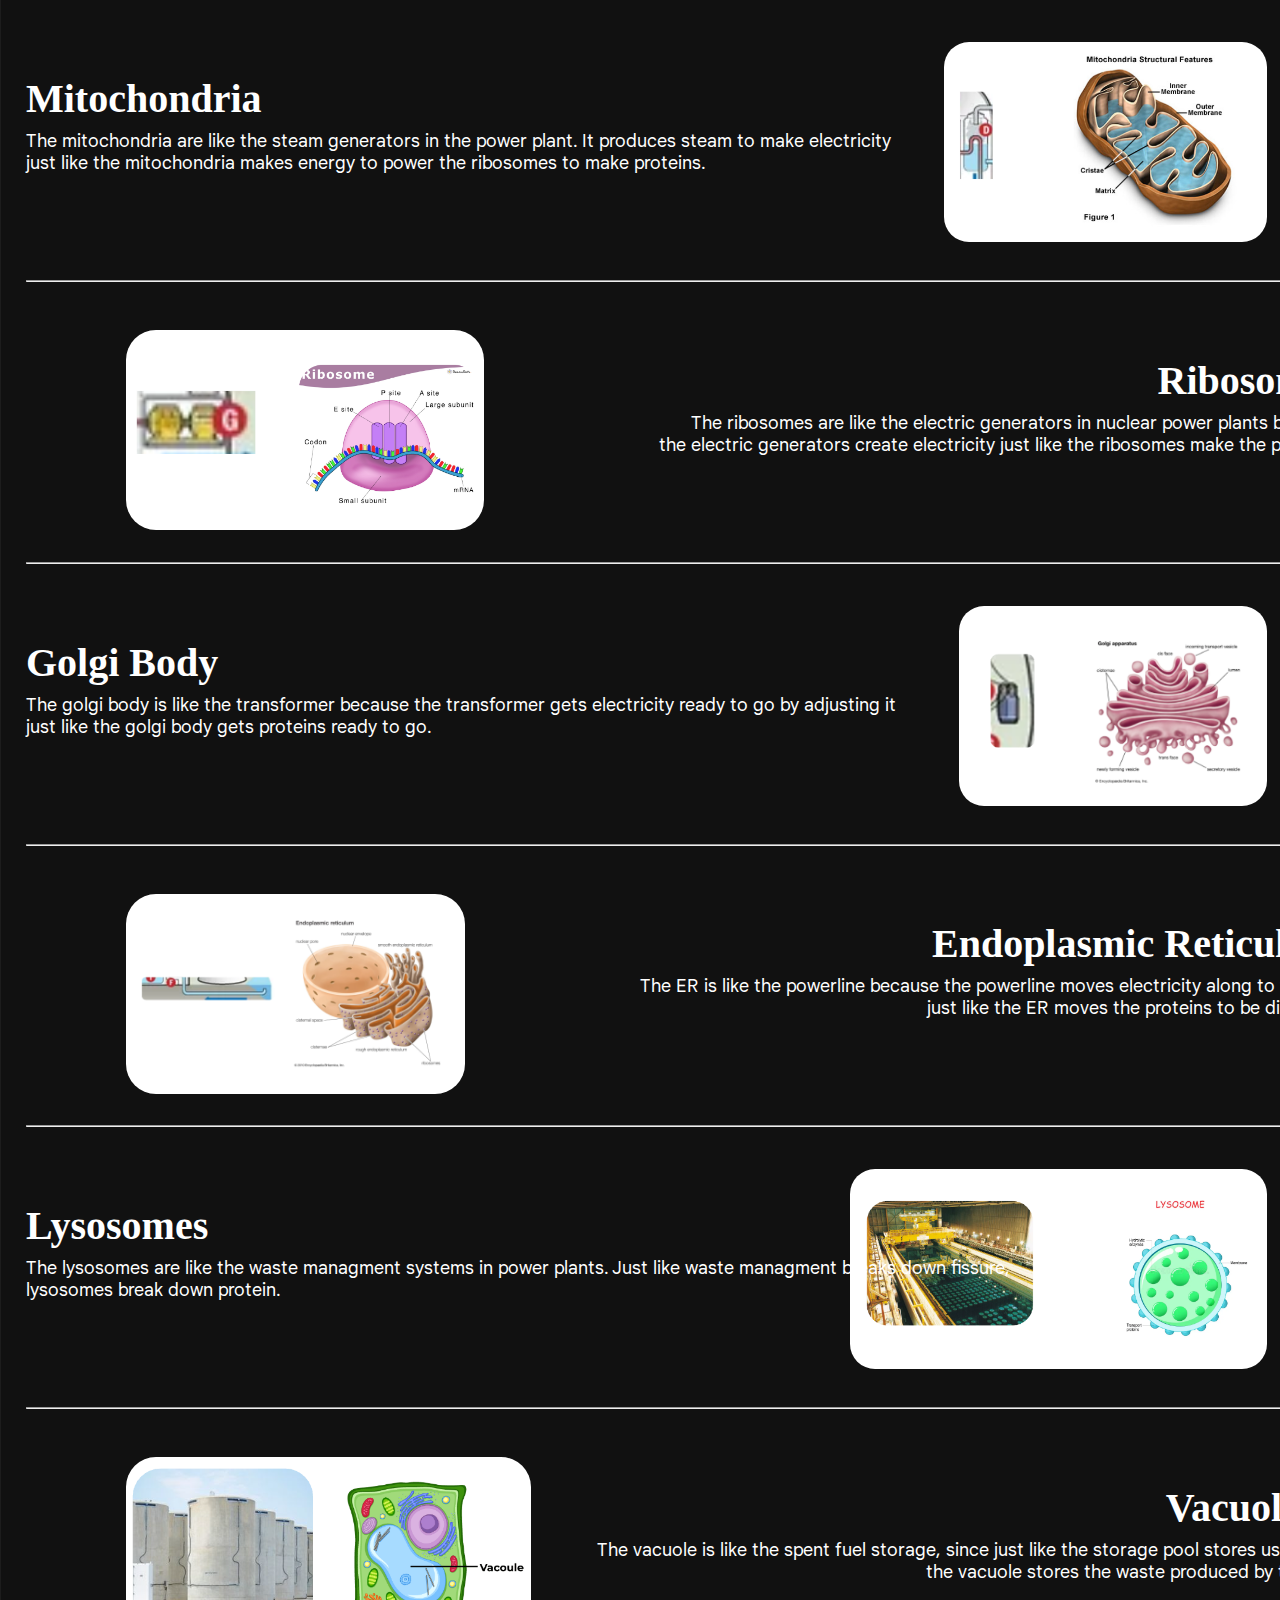
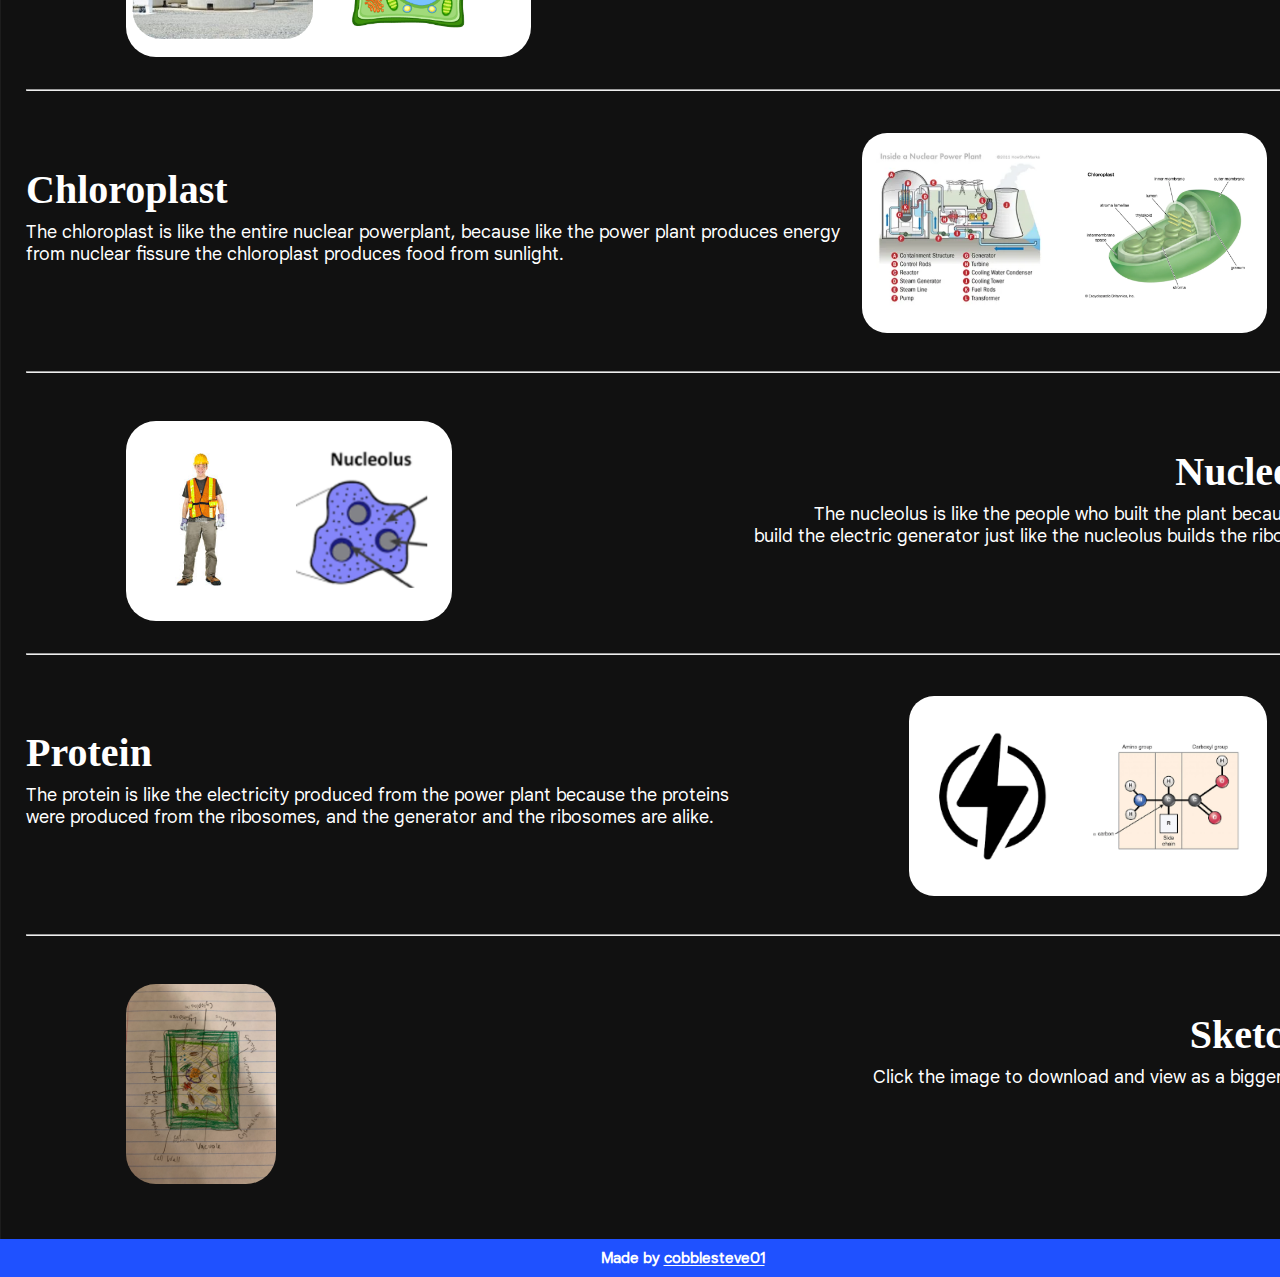
==== commit b93439f7: "fix decoding issue" ====
--- a/index.html
+++ b/index.html
@@ -124,7 +124,7 @@
 
     <h1 align="left" style="margin-bottom: -10px; font-family: Google Sans;">Cell Wall</h1>
     <p align="left" style="font-family: Google Sans-Text;">The cell wall is like the containment structure. This is because just like the<br>containment structure protects the nuclear power plant, the cell wall protects <br>the cell.</p>
-    <img src="img/cellwall.png" alt="An image of the Cell Wall" style="height: 200px; margin-top: -180px; margin-right: 100px;" align="right">
+    <img src="img/cellwall.png" alt="An image of the Cell Wall" style="height: 200px; margin-top: -180px; margin-right: 100px; border-radius: 30px;" align="right">
     
     <br><br><hr><br><br>
     <img src="img/cell-membrane.png" alt="An image of the Cell Membrane" align="left" style="margin-left: 100px; height: 200px; border-radius: 30px;">
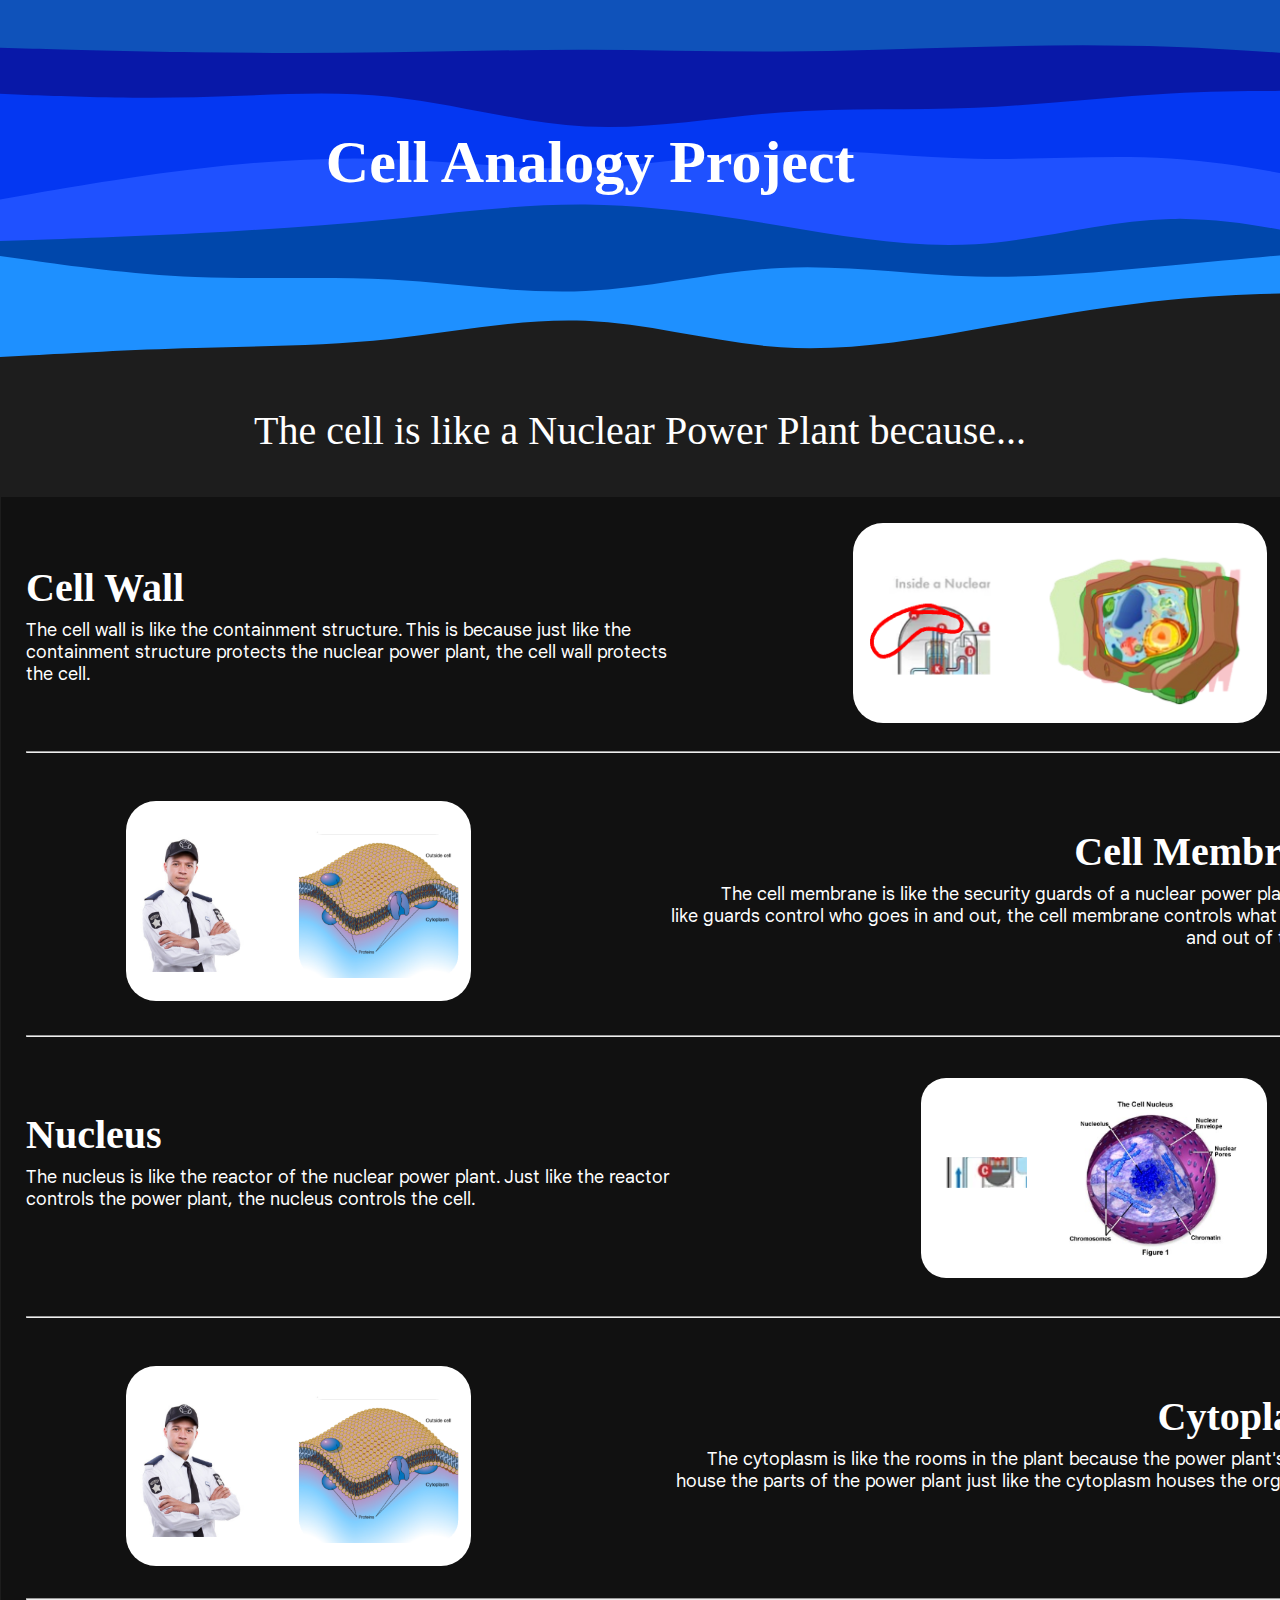
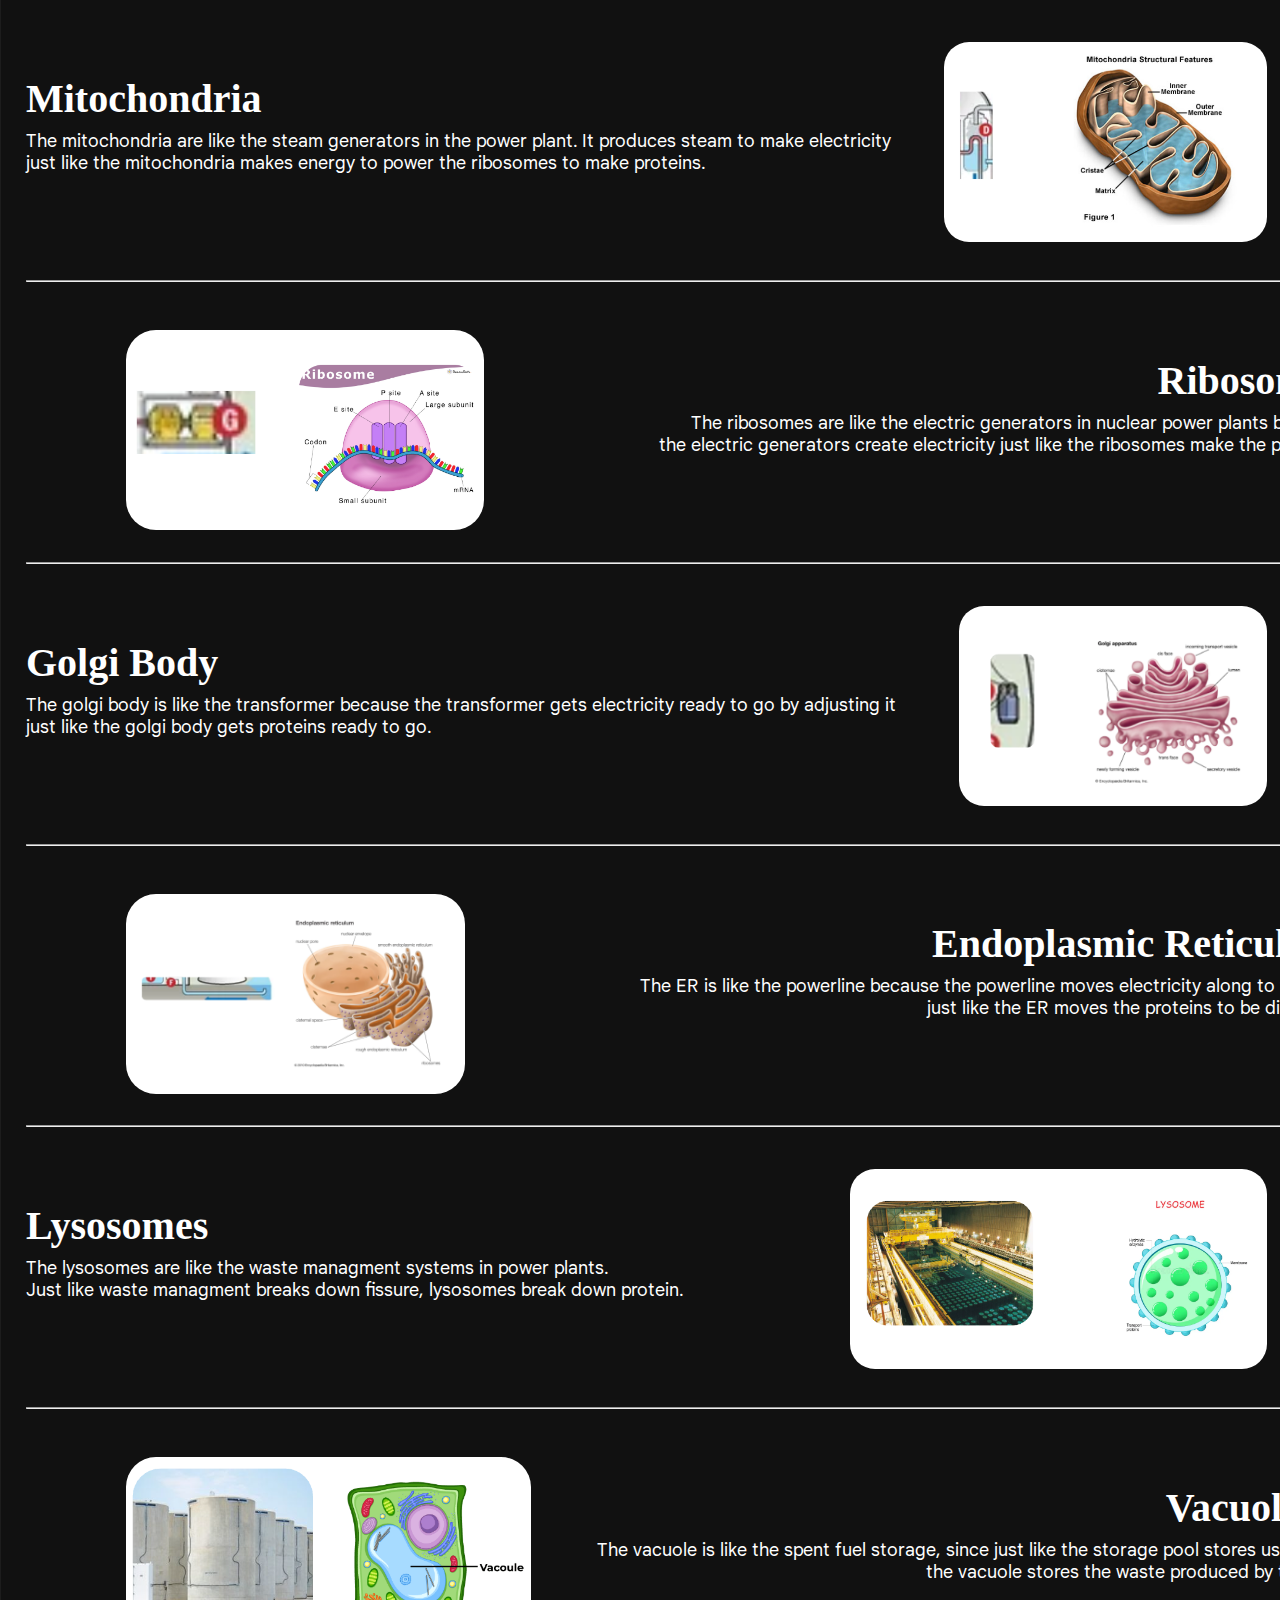
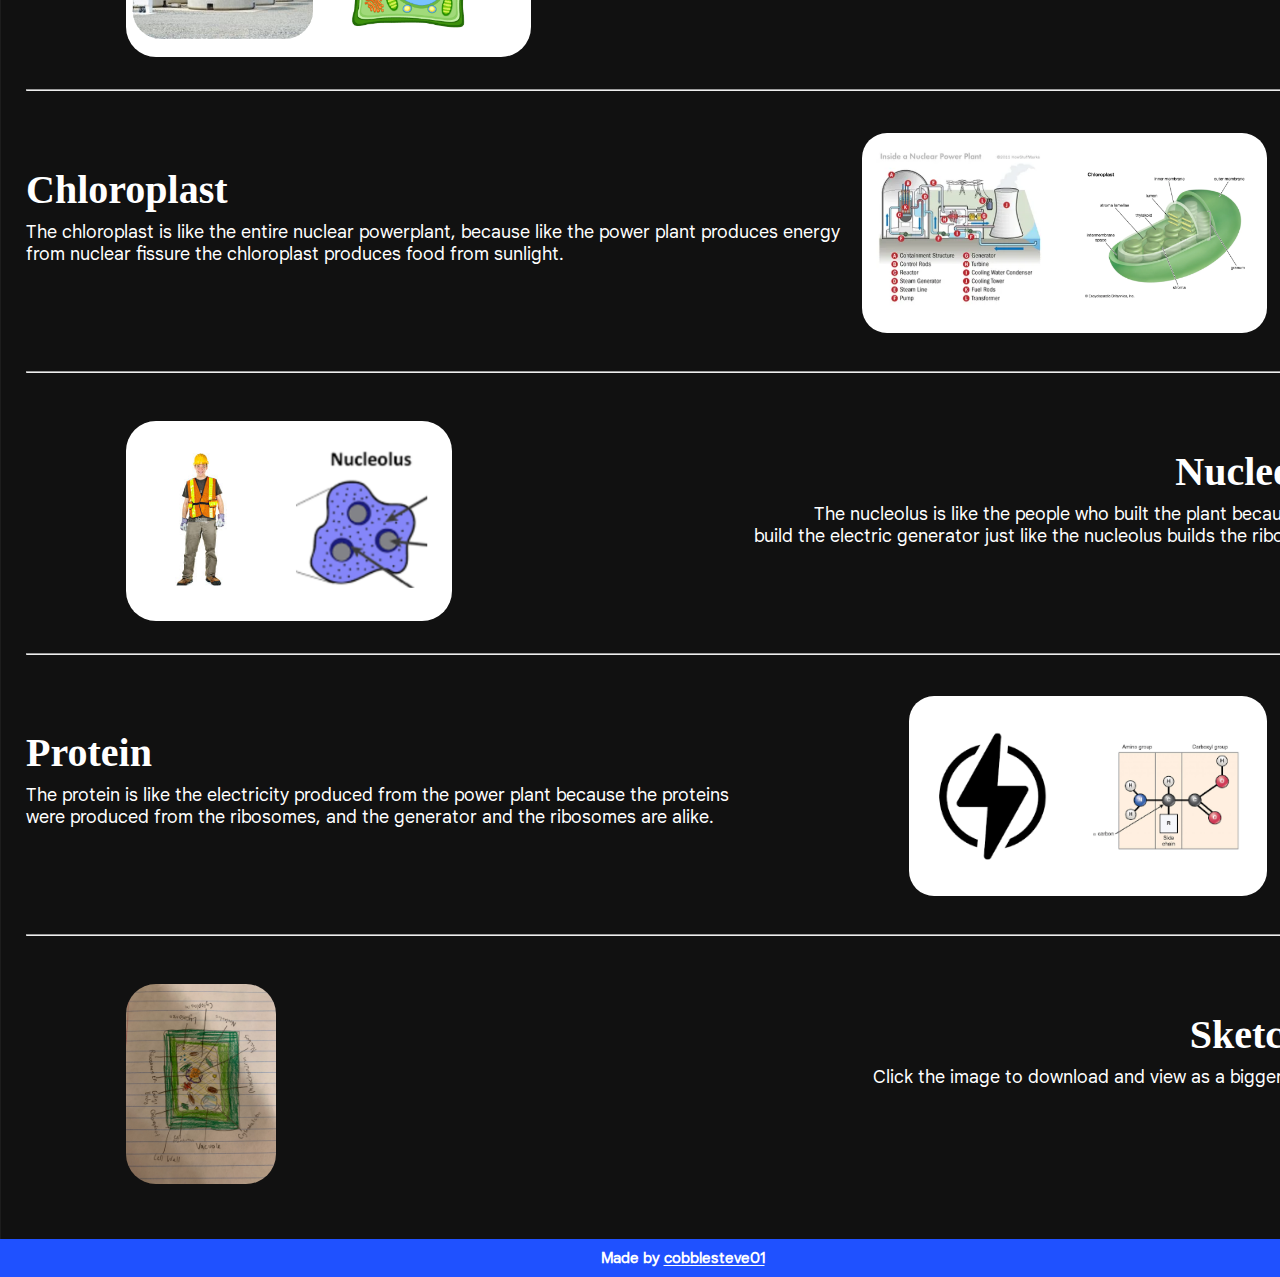
==== commit 20255223: "new breaker" ====
--- a/index.html
+++ b/index.html
@@ -170,7 +170,7 @@
     <br><br><br><br><hr><br><br>
 
     <h1 align="left" style="margin-bottom: -10px; font-family: Google Sans;">Lysosomes</h1>
-    <p align="left" style="font-family: Google Sans-Text;">The lysosomes are like the waste managment systems in power plants. Just like waste managment breaks down fissure, <br>lysosomes break down protein.</p>
+    <p align="left" style="font-family: Google Sans-Text;">The lysosomes are like the waste managment systems in power plants. <br> Just like waste managment breaks down fissure, lysosomes break down protein.</p>
     <img src="img/lysosome.png" alt="An image of the lysosome" style="height: 200px; margin-top: -150px; margin-right: 100px; border-radius: 25px;" align="right">
     
     <br><br><br><br><hr><br><br>
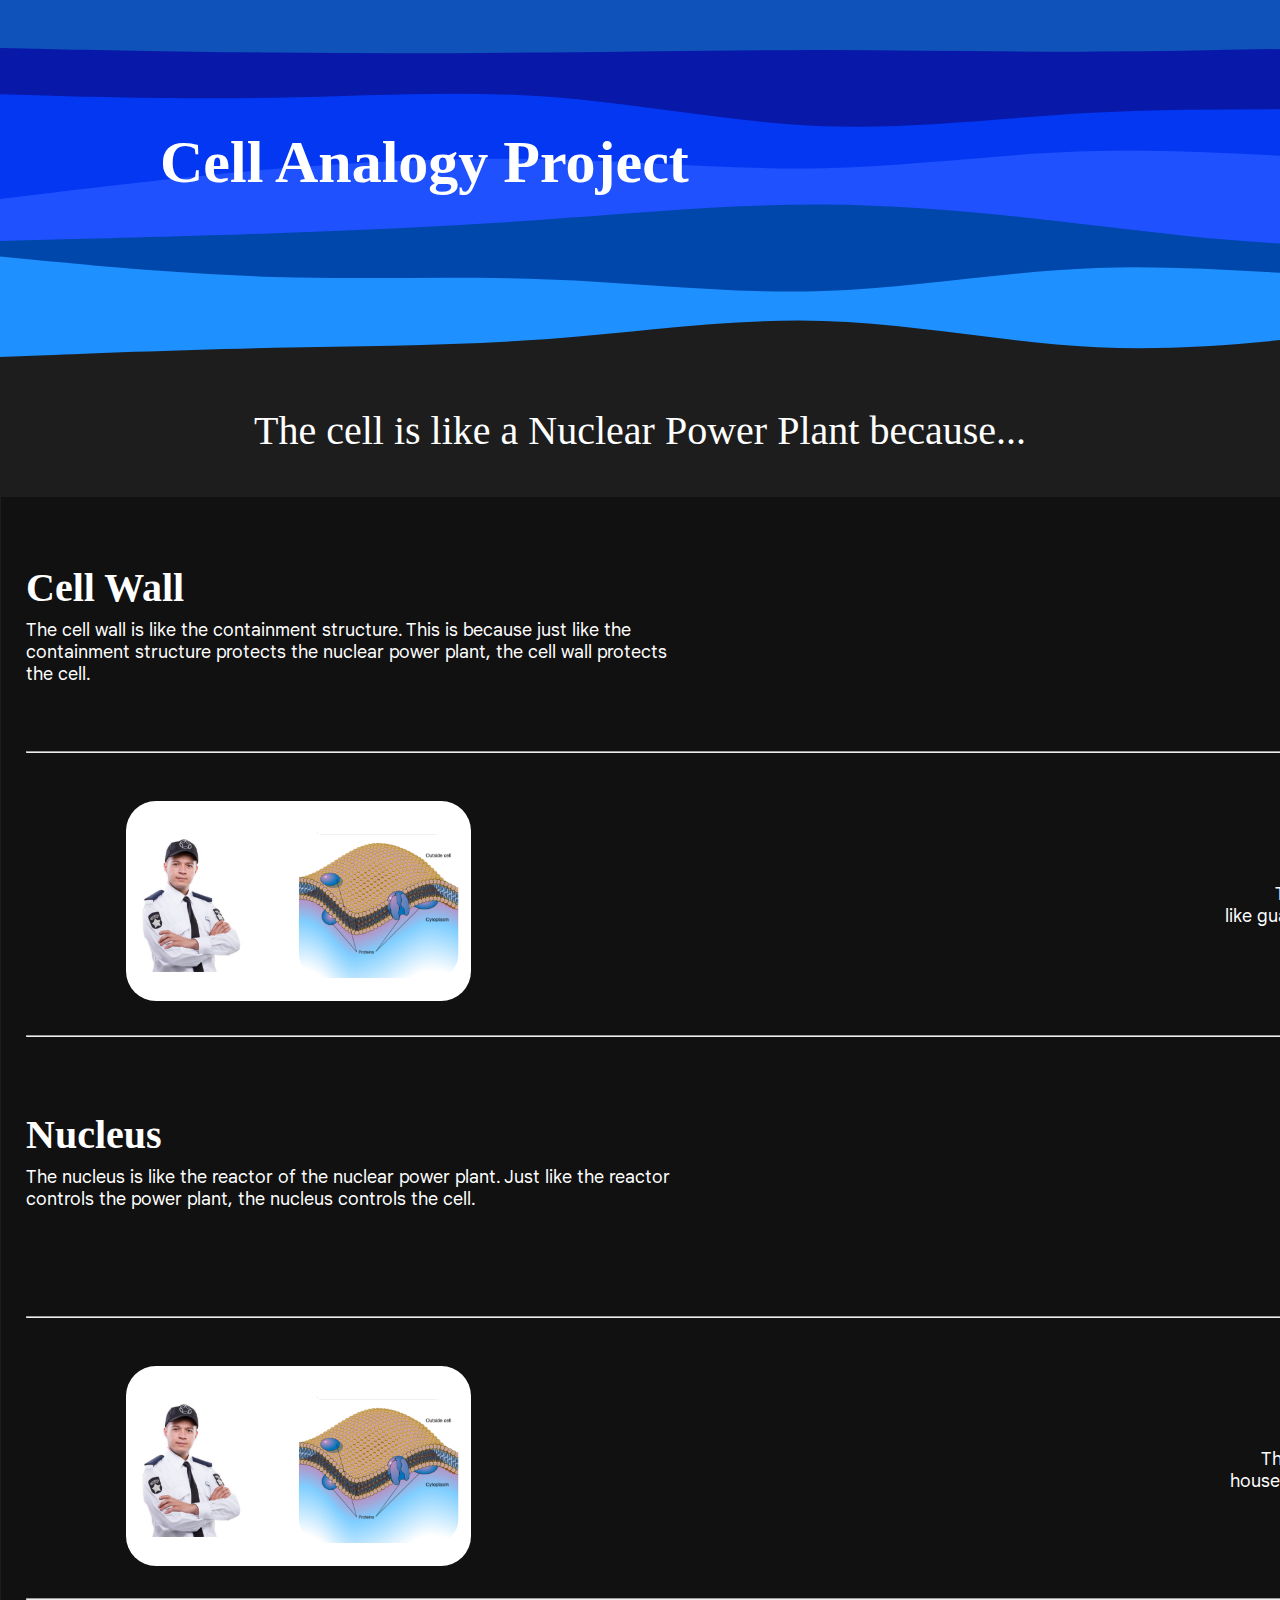
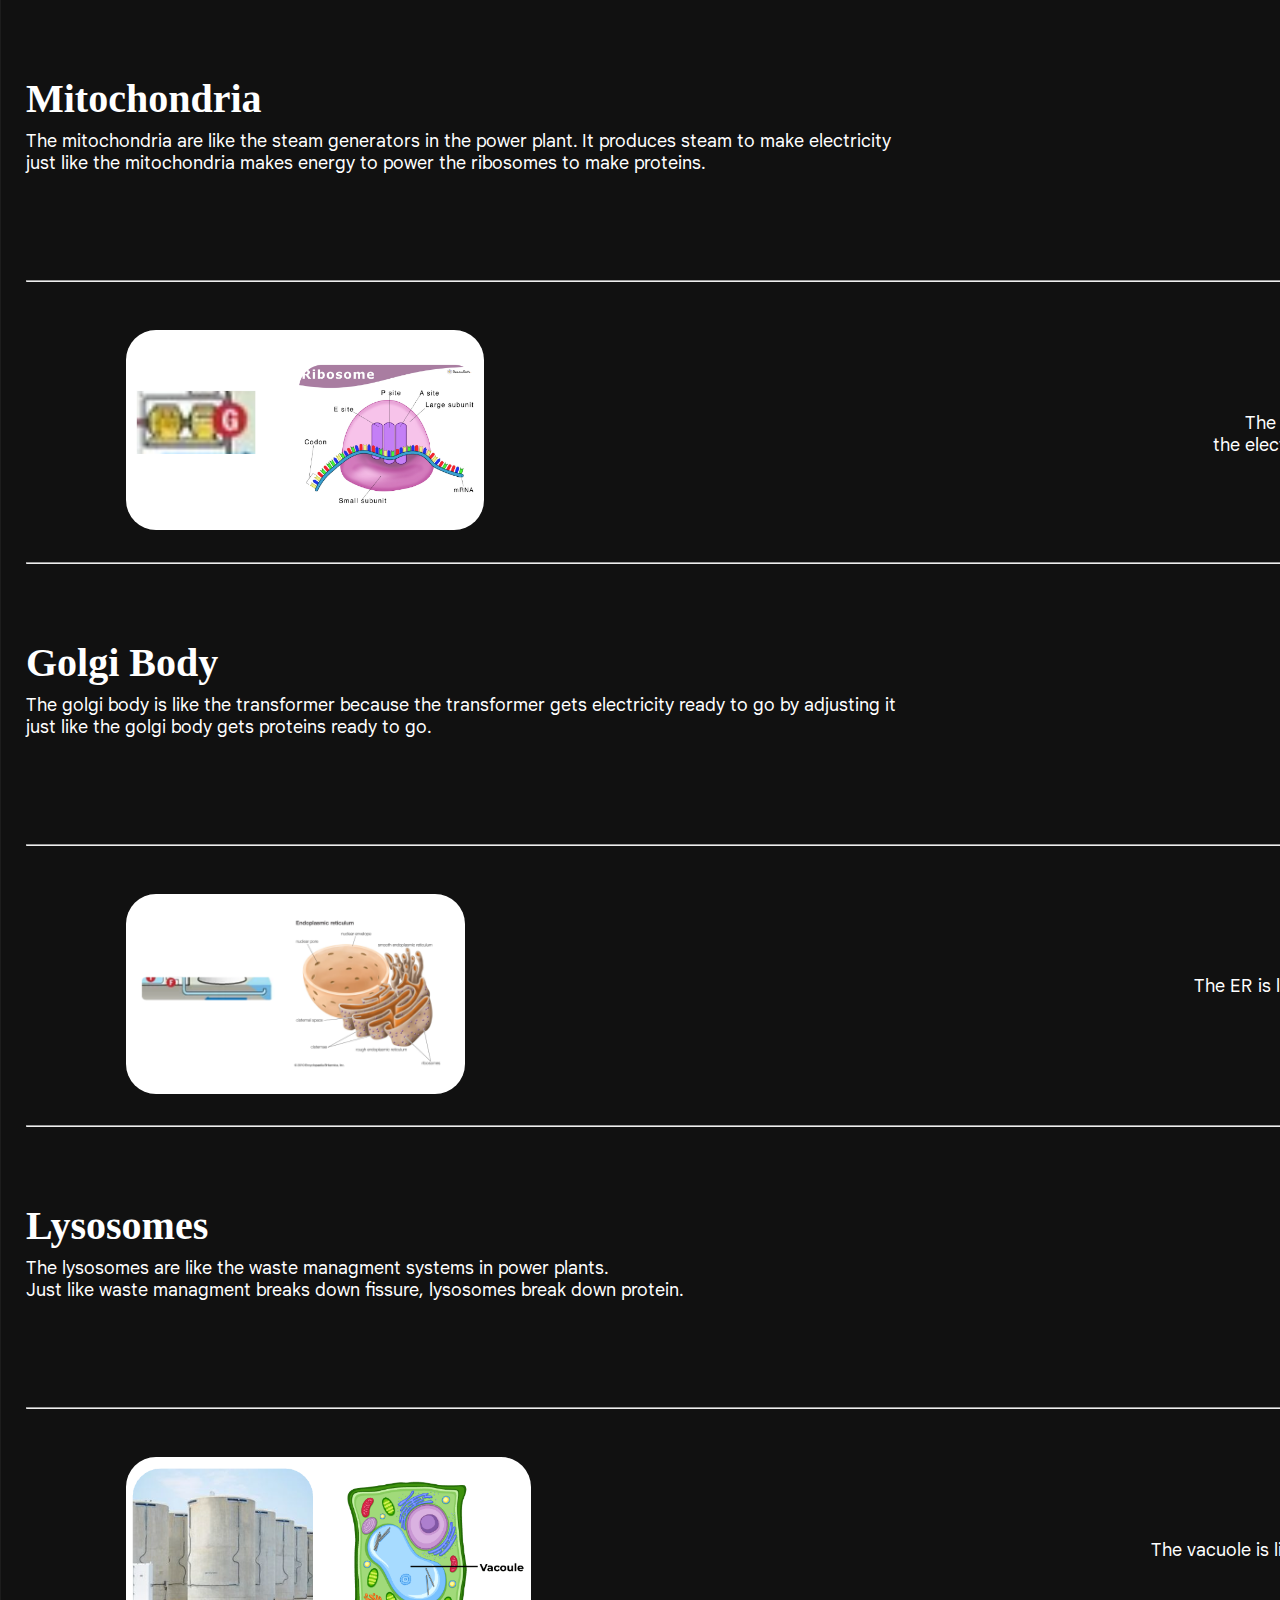
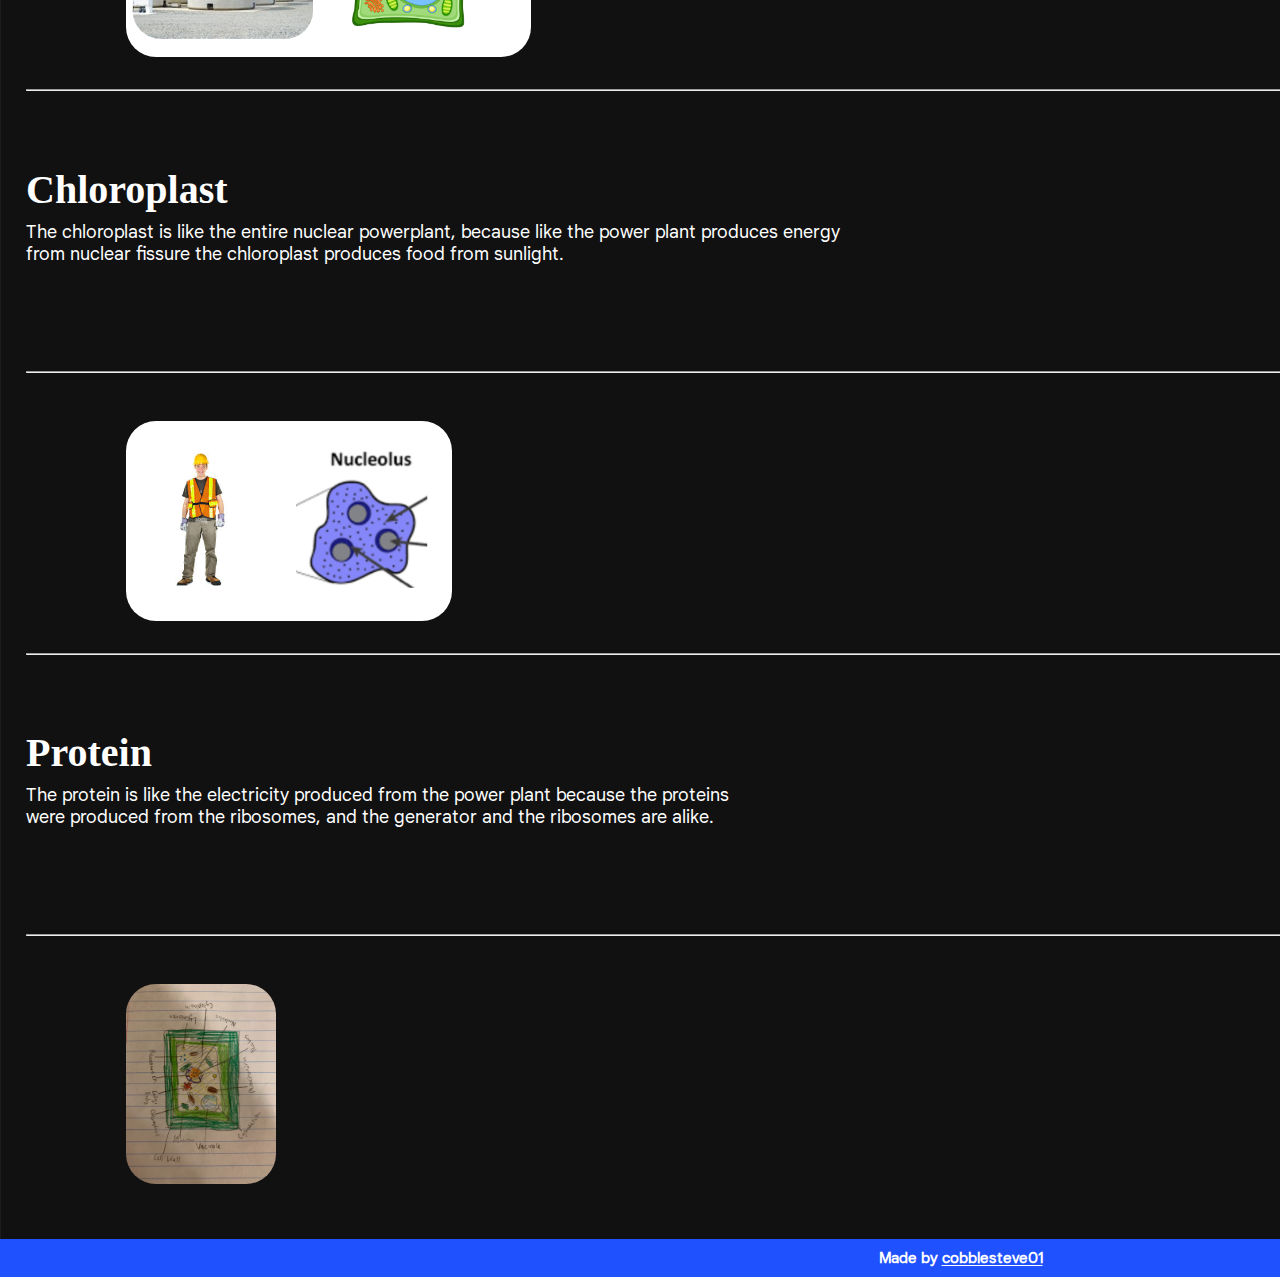
==== commit 67b87e8f: "1920x1080 optimizations" ====
--- a/index.html
+++ b/index.html
@@ -10,7 +10,7 @@
 <body>
 
 <div style="position: relative; margin-bottom: -150px;">
-        <svg class="waves" viewBox="0 0 900 450" width="1366" height="600" style="transform: rotateX(180deg); margin: -8px; padding: 0; margin-right: -20px; z-index: -2;"  preserveAspectRatio="none" xmlns="http://www.w3.org/2000/svg" xmlns:xlink="http://www.w3.org/1999/xlink" version="1.1">
+        <svg class="waves" viewBox="0 0 900 450" width="1920" height="600" style="transform: rotateX(180deg); margin: -8px; padding: 0; margin-right: -20px; z-index: -2;"  preserveAspectRatio="none" xmlns="http://www.w3.org/2000/svg" xmlns:xlink="http://www.w3.org/1999/xlink" version="1.1">
         <!-- specify the d value if the browser doesn't support <animate> for some reason -->
         <path d="M0 182L21.5 183.2C43 184.3 86 186.7 128.8 188C171.7 189.3 214.3 189.7 257.2 195.3C300 201 343 212 385.8 210C428.7 208 471.3 193 514.2 189.8C557 186.7 600 195.3 642.8 204C685.7 212.7 728.3 221.3 771.2 226.2C814 231 857 232 878.5 232.5L900 233L900 451L878.5 451C857 451 814 451 771.2 451C728.3 451 685.7 451 642.8 451C600 451 557 451 514.2 451C471.3 451 428.7 451 385.8 451C343 451 300 451 257.2 451C214.3 451 171.7 451 128.8 451C86 451 43 451 21.5 451L0 451Z" fill="dodgerblue">
         
@@ -110,7 +110,7 @@
         </path>
     </svg>
 
-    <div style="position: absolute; top: 80px; width: 1366px;  transform: translateX(-23%); left: 50%;">
+    <div style="position: absolute; top: 80px; width: 1920px;  transform: translateX(-25%); left: 50%;">
         <h1 style="font-size: 60px; font-family: Google Sans;">Cell Analogy Project</h1>
     </div>
 </div>
--- a/styles/dark.css
+++ b/styles/dark.css
@@ -1,5 +1,5 @@
 html {
-    max-width: 1366px;
+    max-width: 1920px;
 }
 
 @font-face {
@@ -16,7 +16,7 @@
     background-color: #1d1d1d;
     color: white;
     font-family: Google Sans-Text;
-    max-width: 1366px;
+    max-width: 1920px;
 }
 
 h1 {
@@ -60,7 +60,7 @@
 
 .section1 {
     background-color: #111111;
-    width: 1341px;
+    width: 1895px;
     height: fit-content;
     margin: -7px;
     padding-left: 25px;
@@ -142,7 +142,7 @@
     font-weight: 600;
     padding: 10px;
     text-align: center;
-    width: 1349px;
+    width: 1905px;
     margin-left: -10px;
     margin-bottom: -10px;
 }
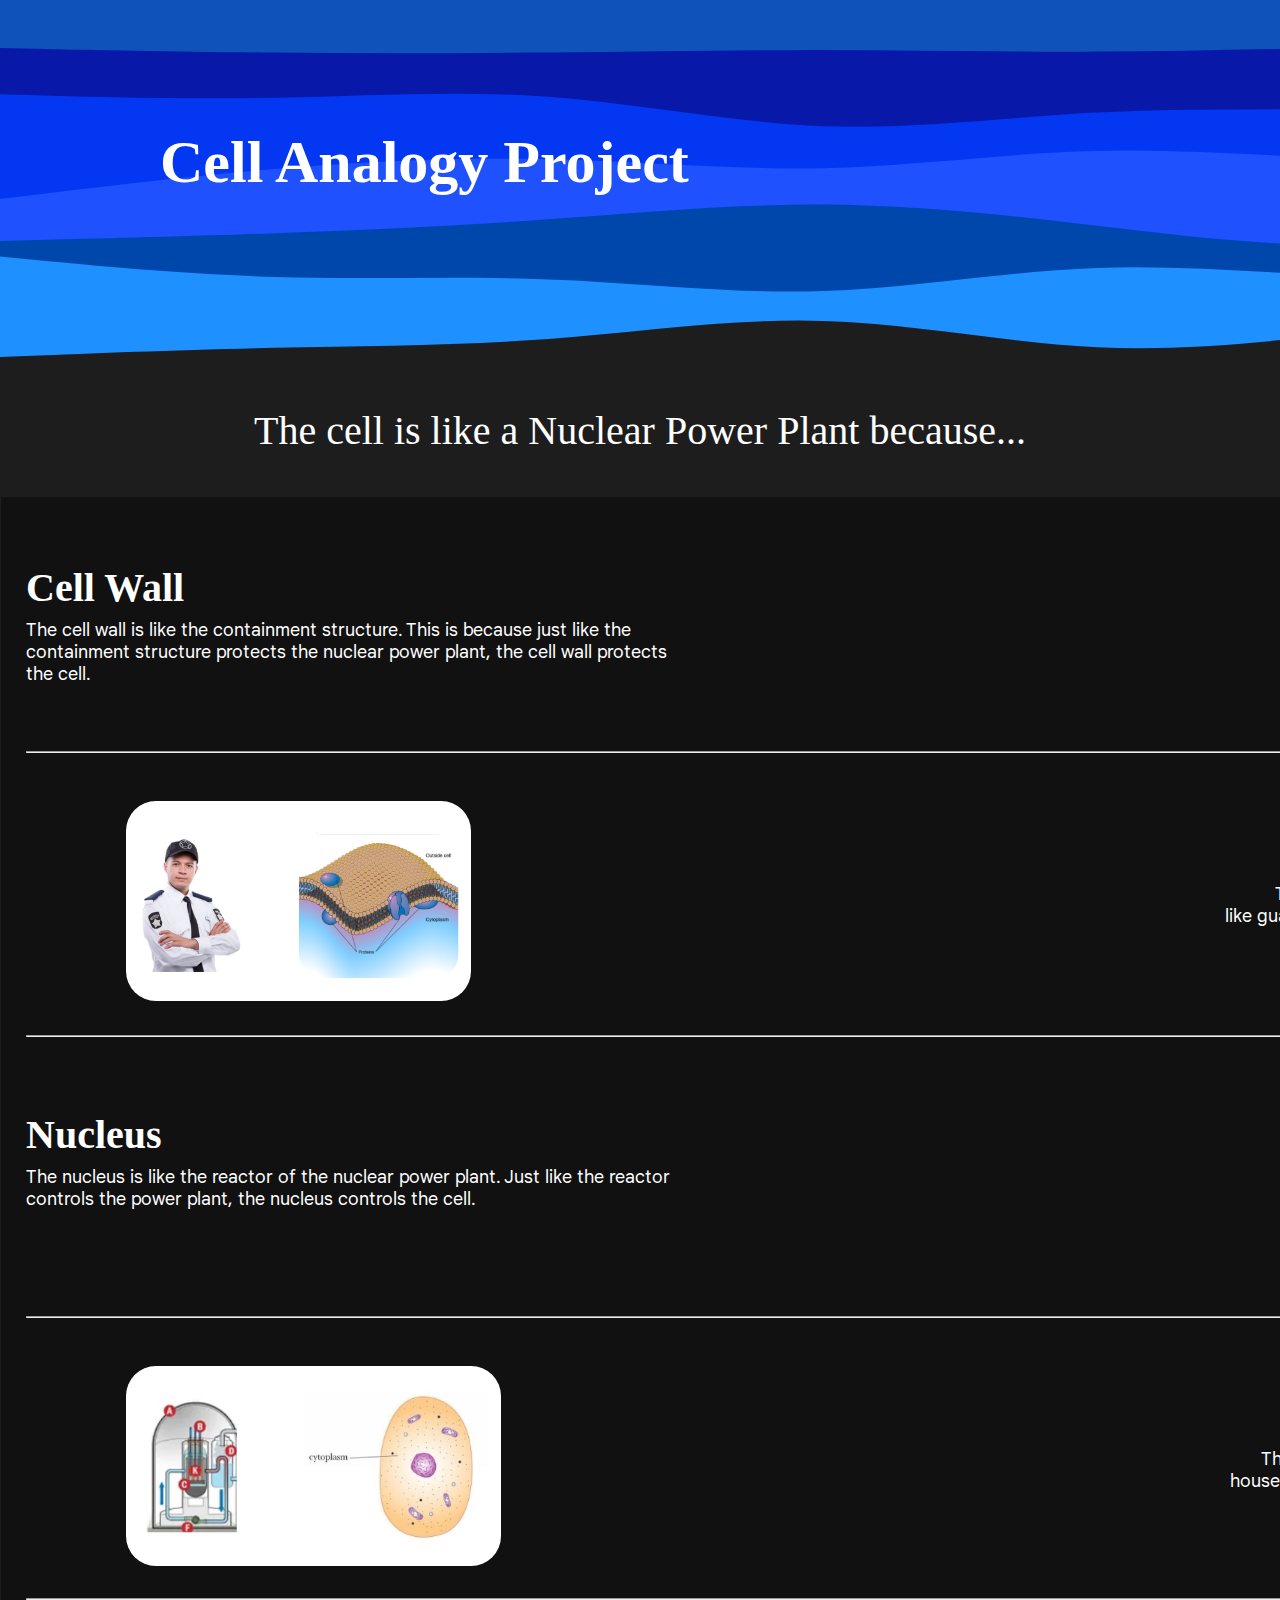
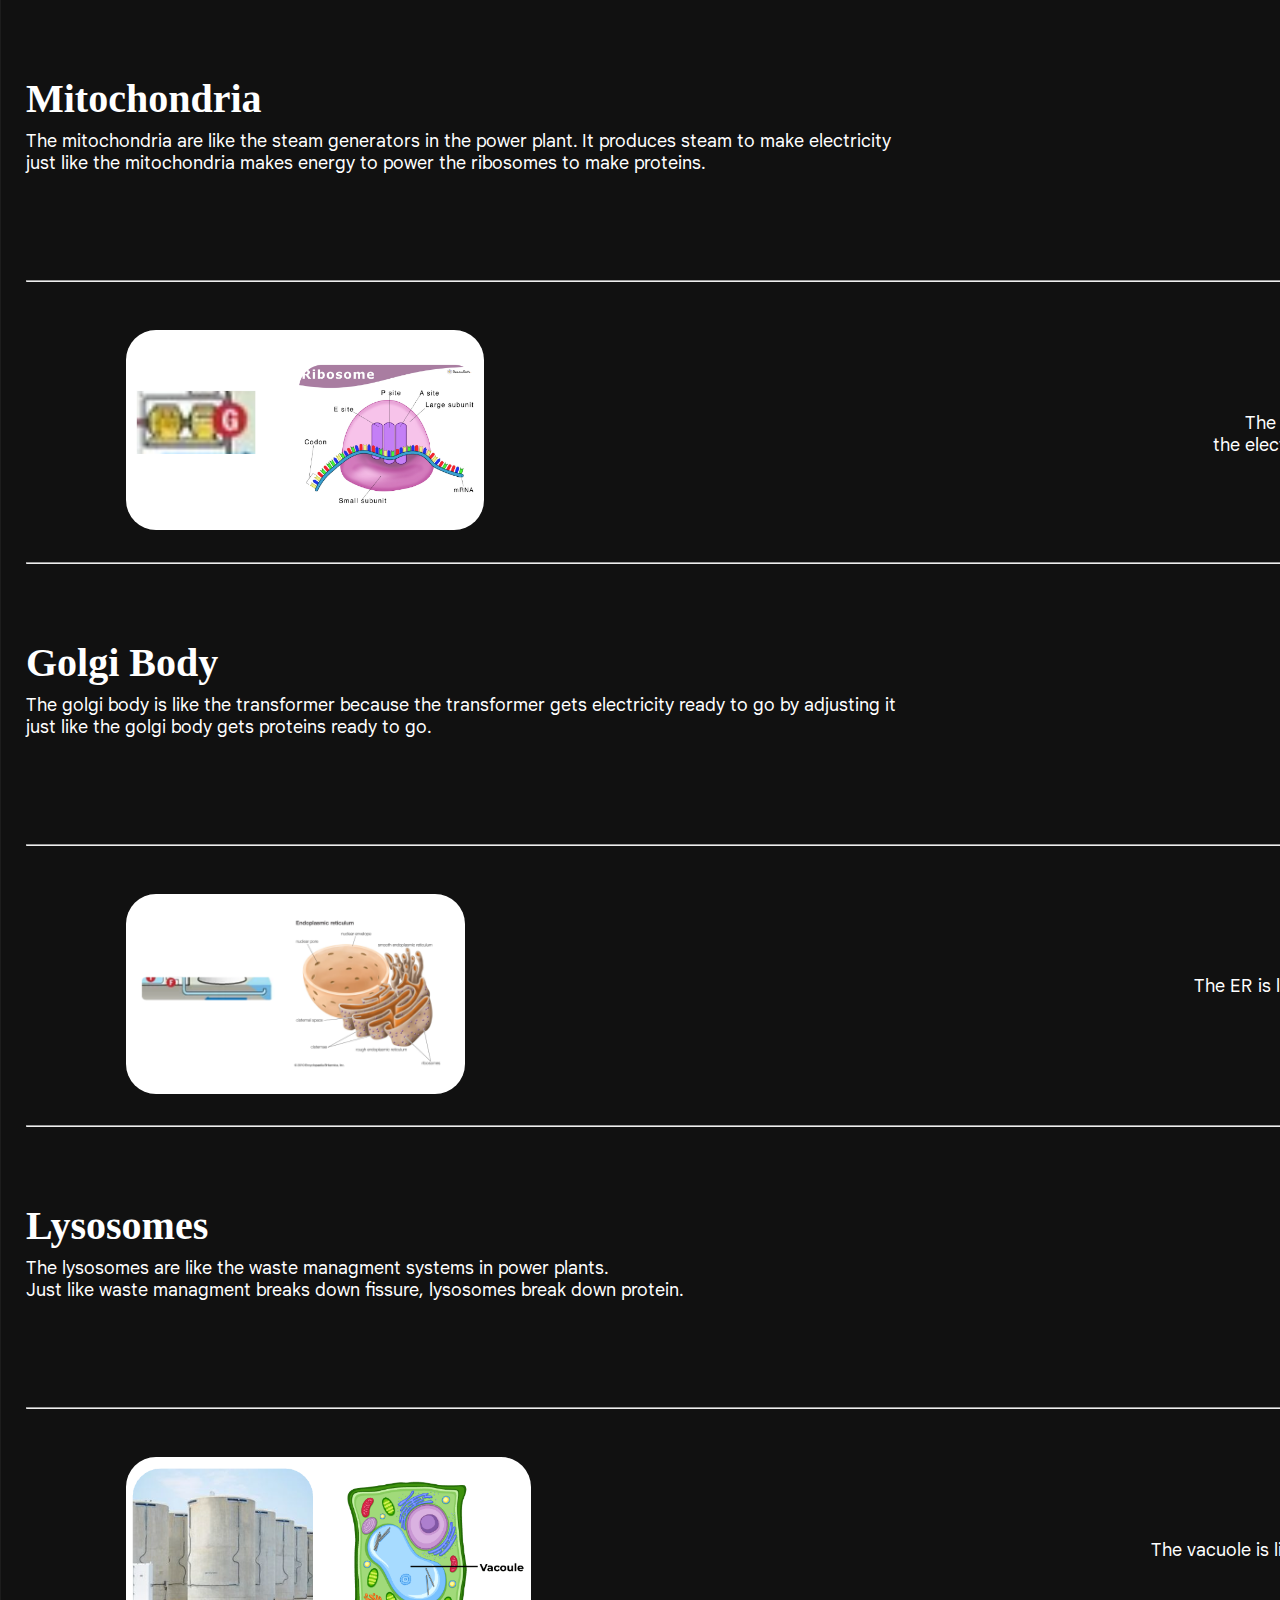
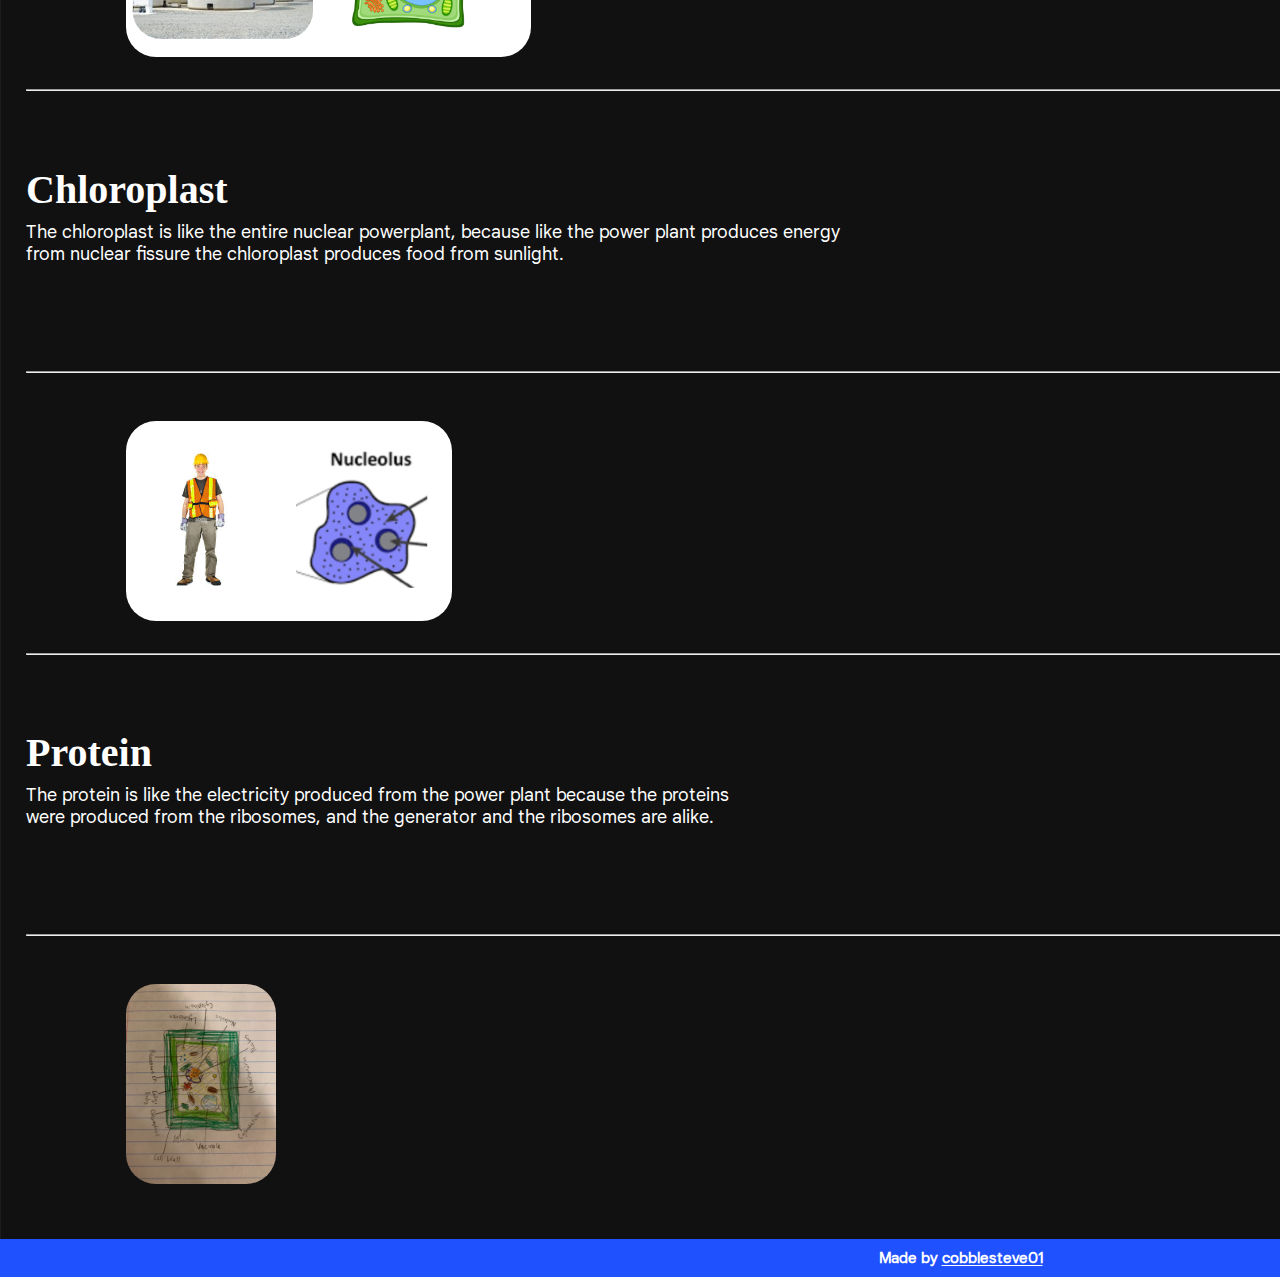
==== commit 5323b759: "QUICK FIX" ====
--- a/index.html
+++ b/index.html
@@ -139,7 +139,7 @@
     
     <br><br><br><br><hr><br><br>
 
-    <img src="img/cell-membrane.png" alt="An image of the Cytoplasm" align="left" style="margin-left: 100px; height: 200px; border-radius: 30px;">
+    <img src="img/cytoplasm.png" alt="An image of the Cytoplasm" align="left" style="margin-left: 100px; height: 200px; border-radius: 30px;">
     <h1 align="right" style="margin-bottom: -10px; font-family: Google Sans; margin-right: 25px;">Cytoplasm</h1>
     <p align="right" style="font-family: Google Sans-Text; margin-right: 25px;">The cytoplasm is like the rooms in the plant because the power plant's rooms  <br>house the parts of the power plant just like the cytoplasm houses the organelles.</p>
     
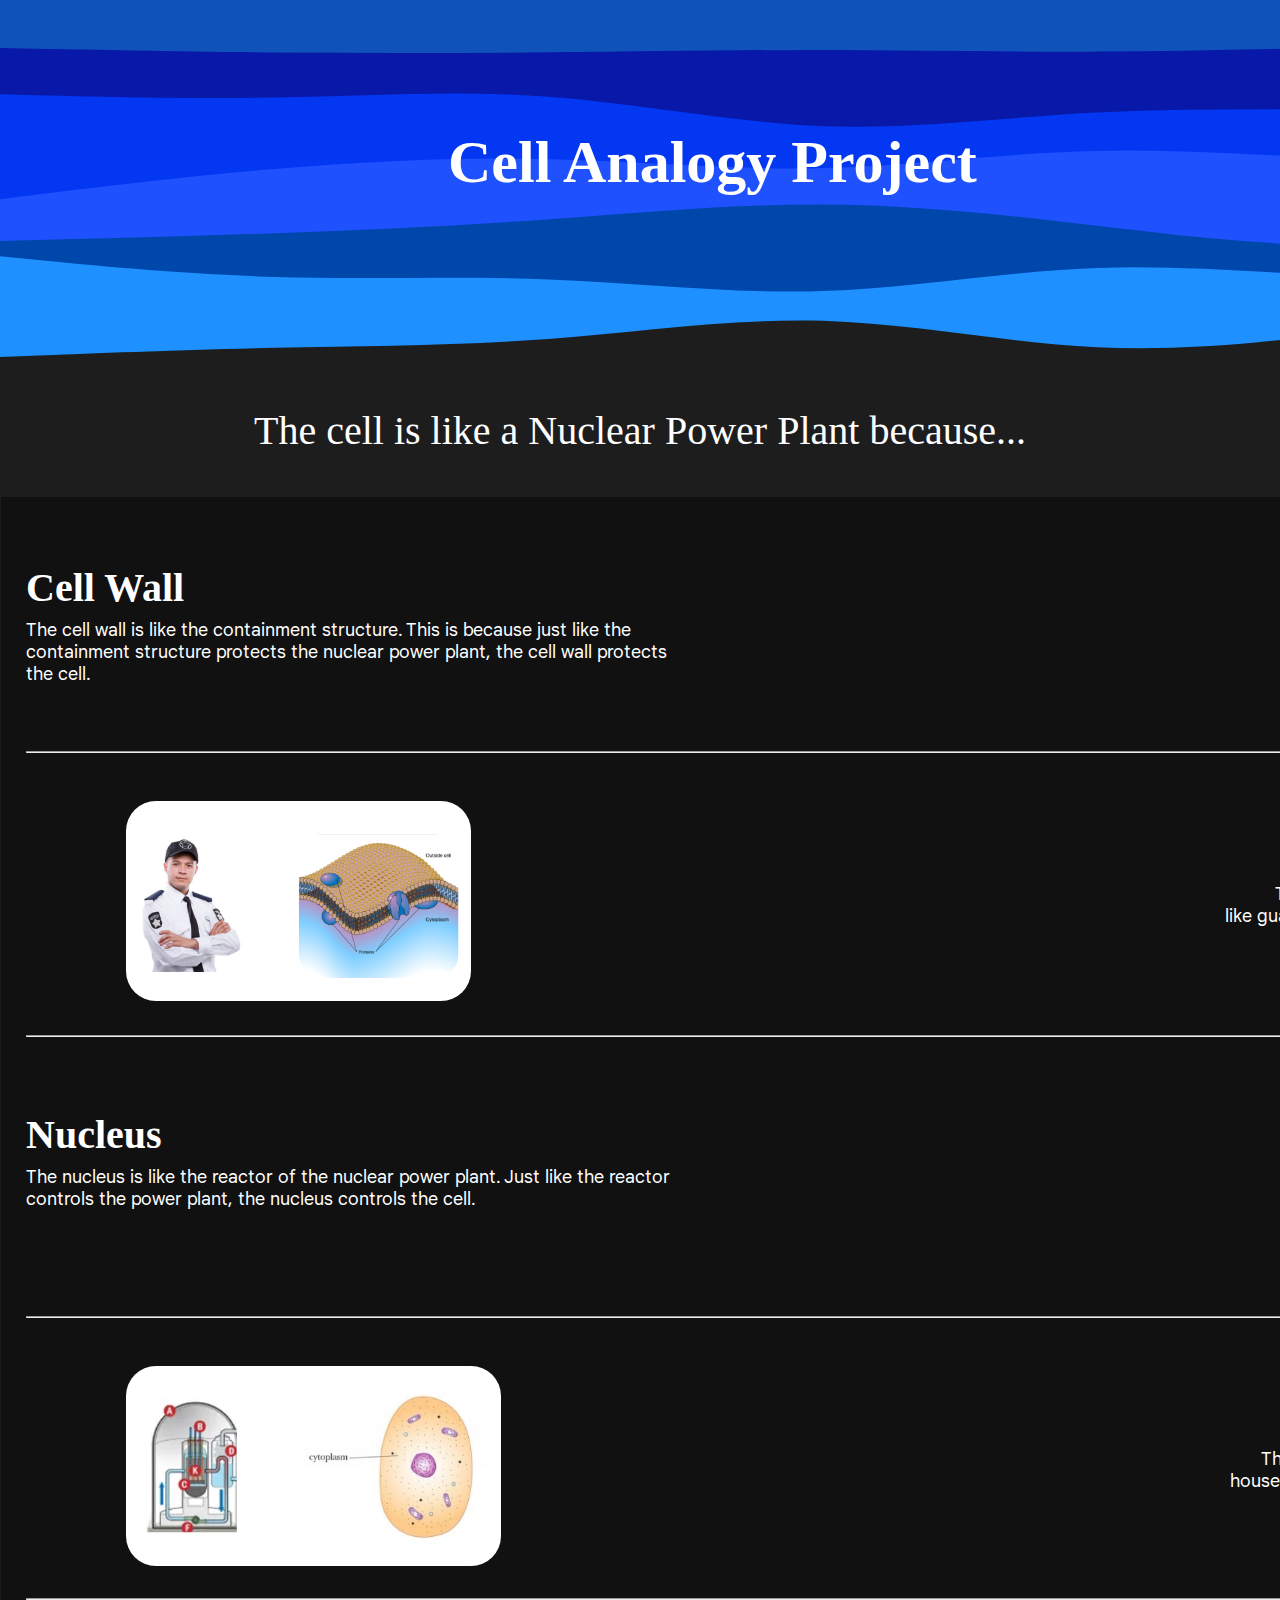
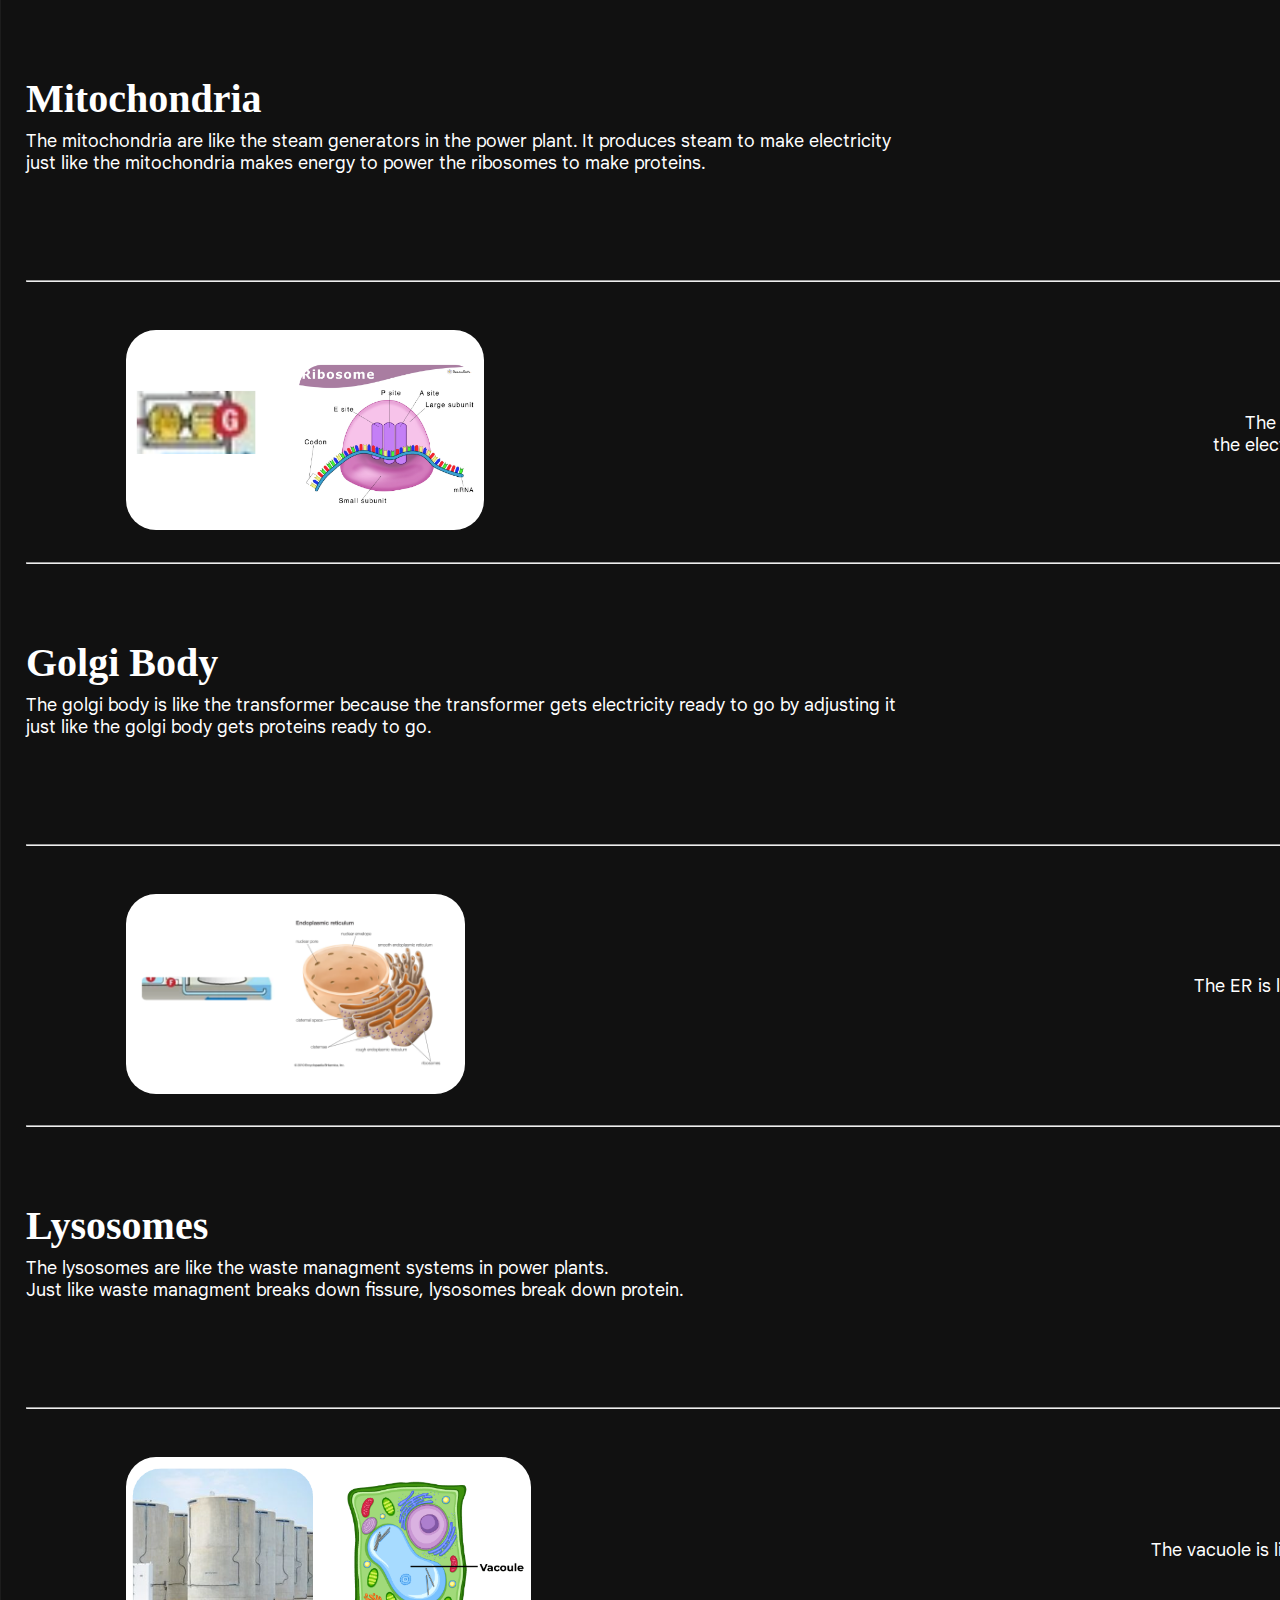
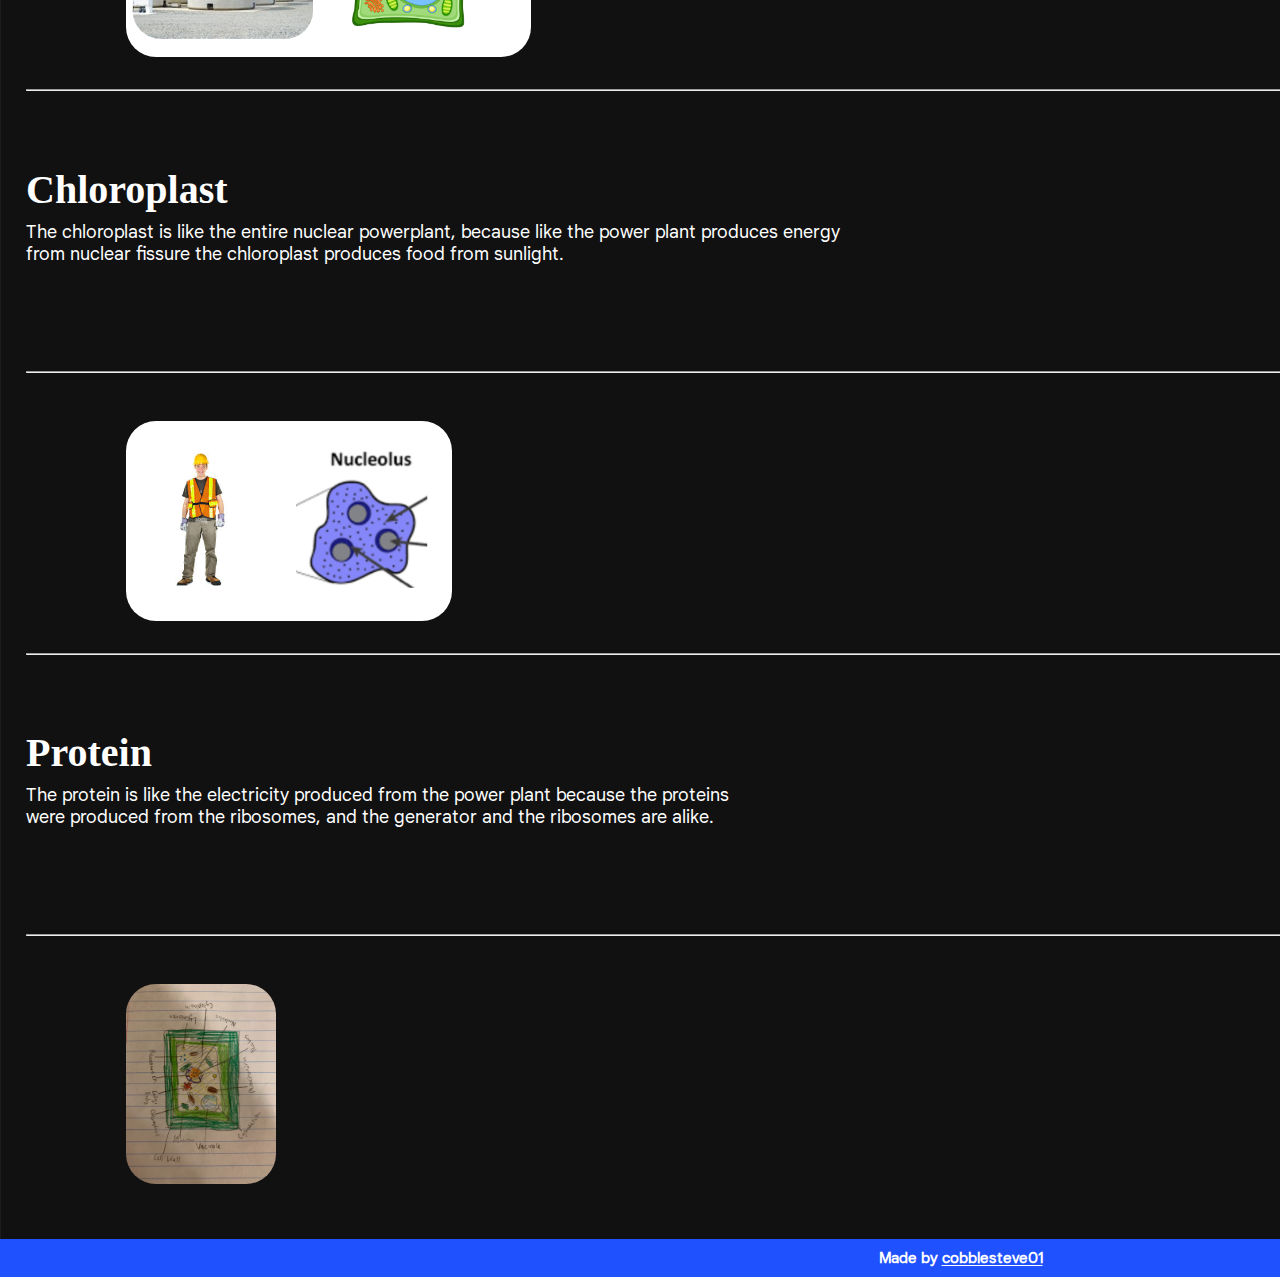
==== commit b41f4076: "i hate marginss :)" ====
--- a/index.html
+++ b/index.html
@@ -110,7 +110,7 @@
         </path>
     </svg>
 
-    <div style="position: absolute; top: 80px; width: 1920px;  transform: translateX(-25%); left: 50%;">
+    <div style="position: absolute; top: 80px; width: 1920px;  transform: translateX(-10%); left: 50%;">
         <h1 style="font-size: 60px; font-family: Google Sans;">Cell Analogy Project</h1>
     </div>
 </div>
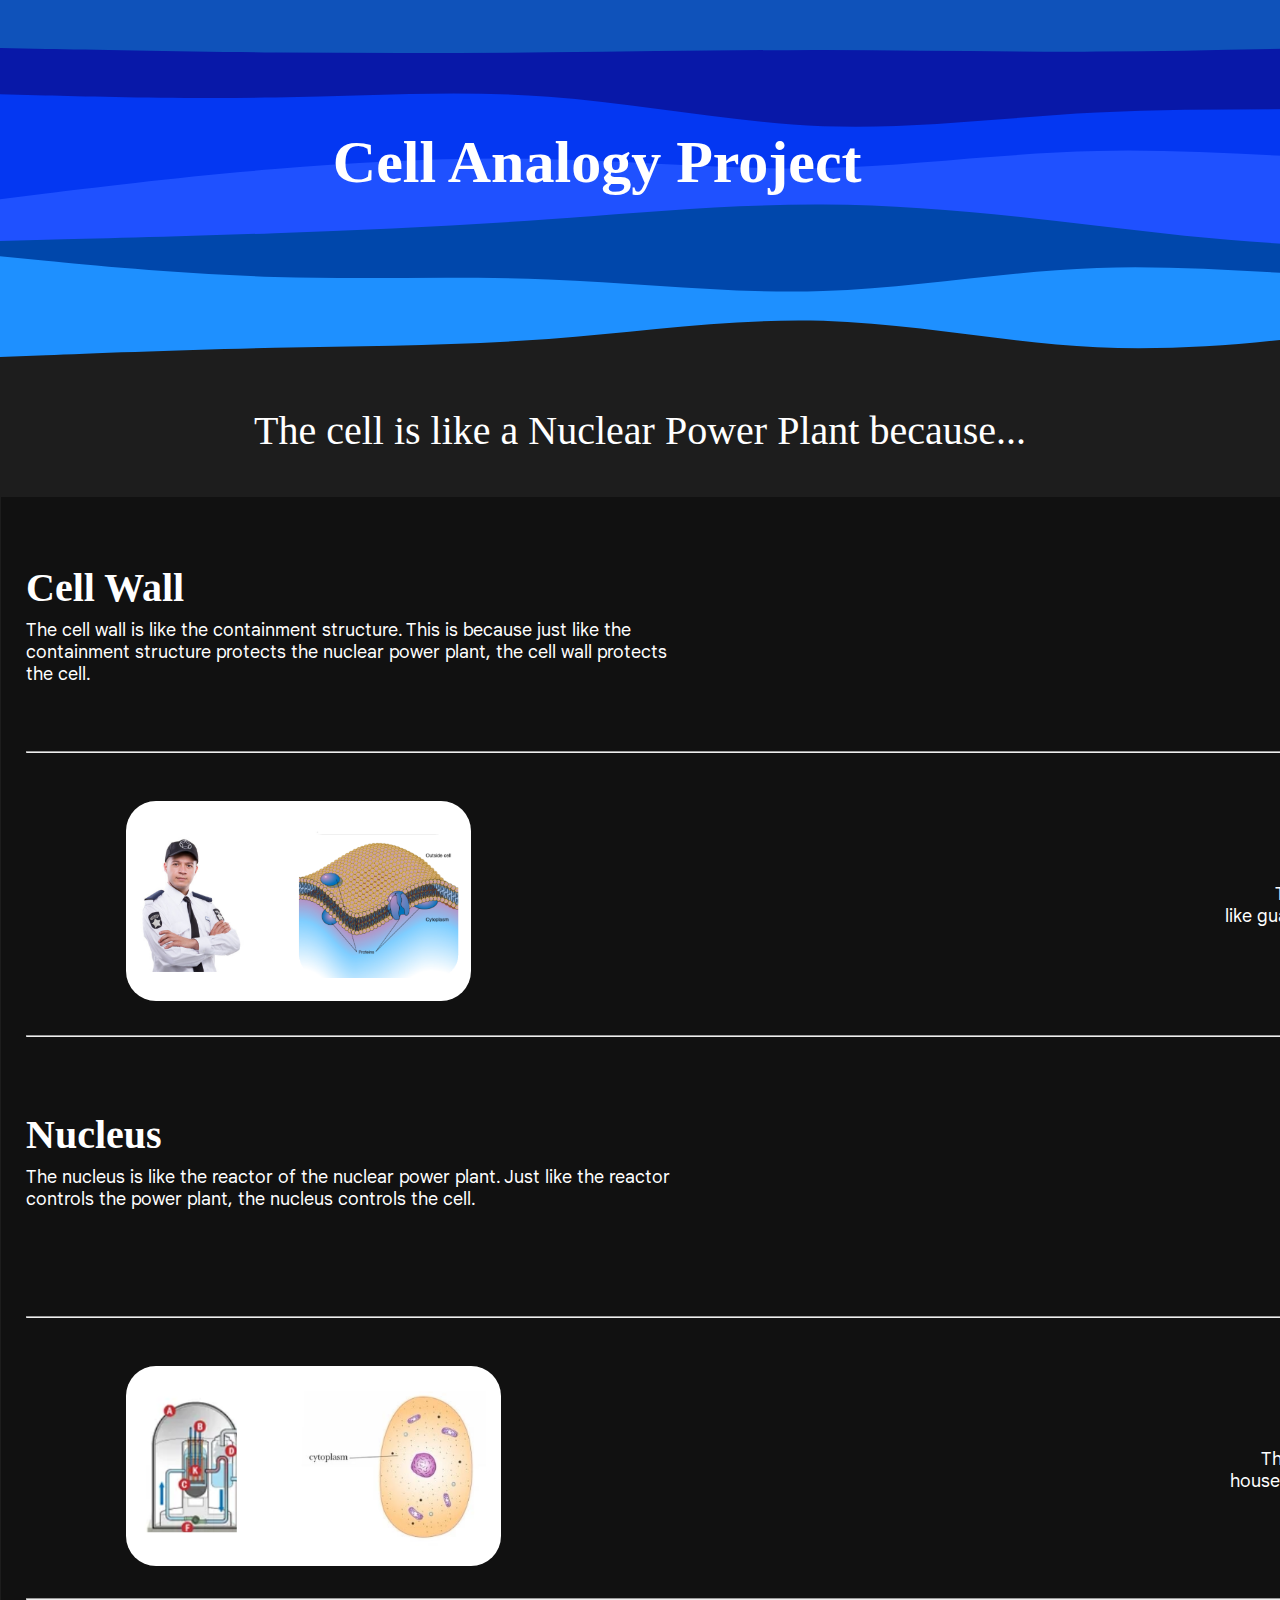
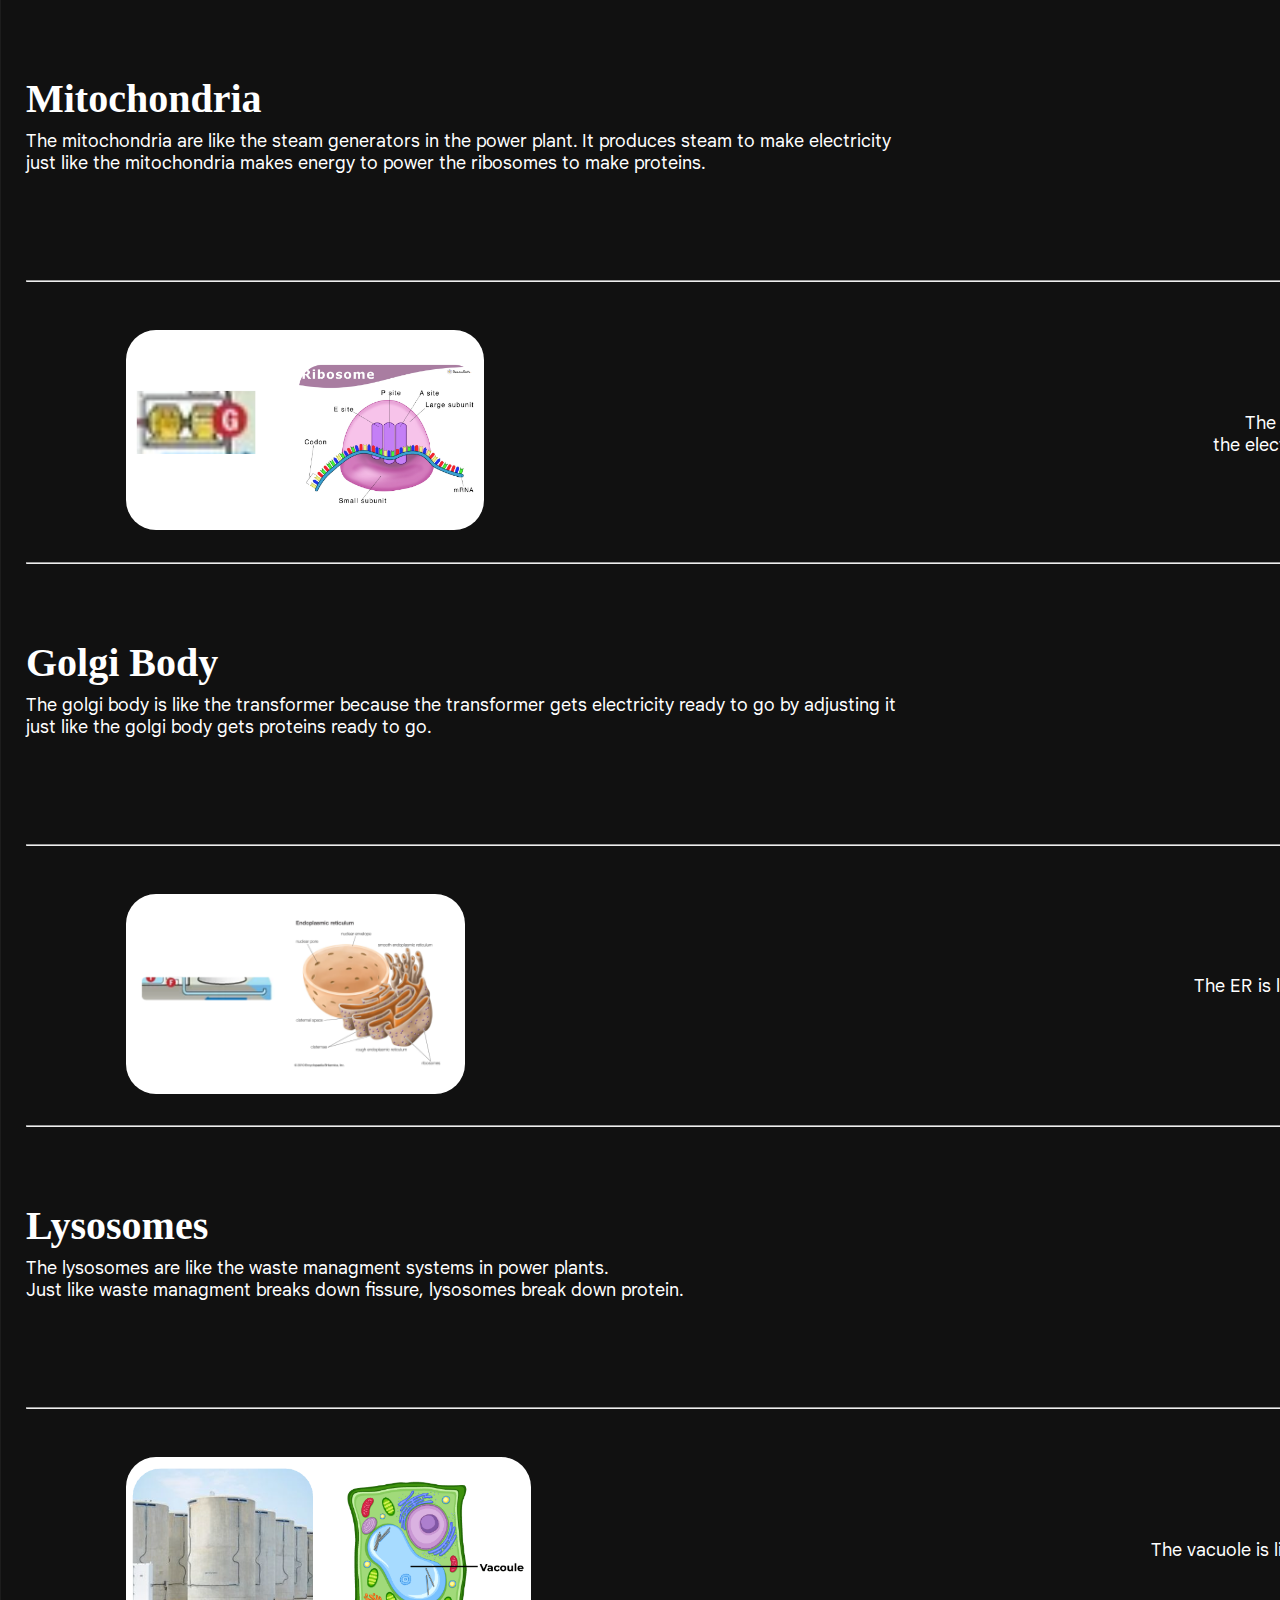
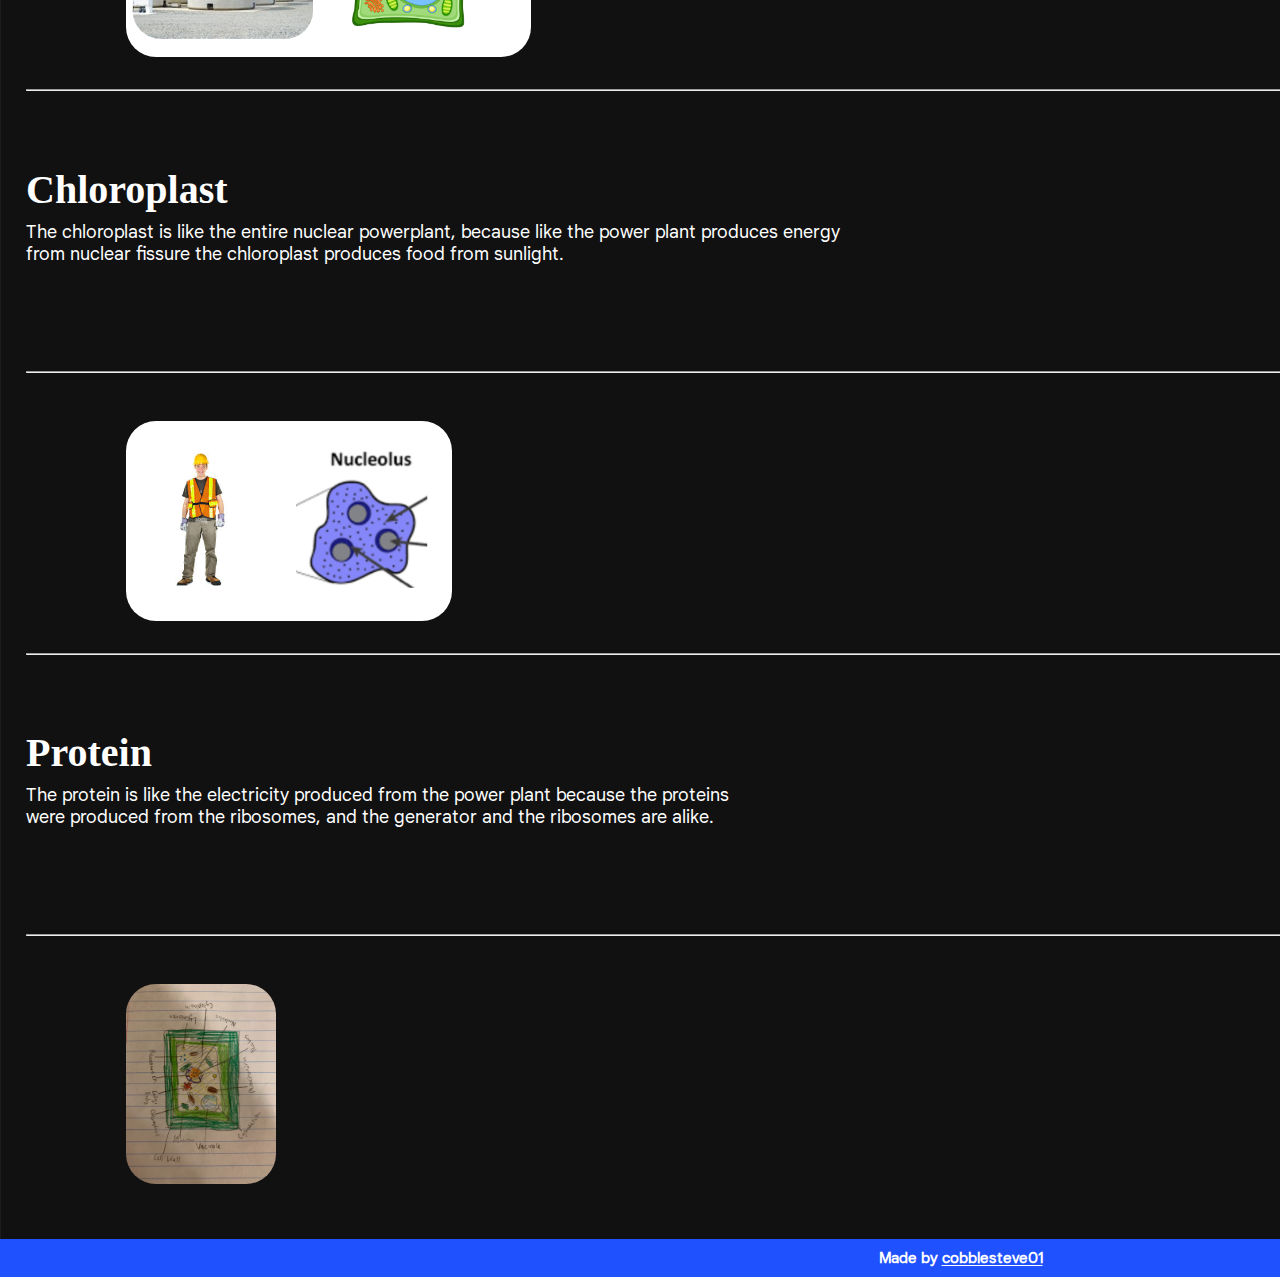
==== commit 02dc1a15: "i cast work" ====
--- a/index.html
+++ b/index.html
@@ -110,7 +110,7 @@
         </path>
     </svg>
 
-    <div style="position: absolute; top: 80px; width: 1920px;  transform: translateX(-10%); left: 50%;">
+    <div style="position: absolute; top: 80px; width: 1920px;  transform: translateX(-16%); left: 50%;">
         <h1 style="font-size: 60px; font-family: Google Sans;">Cell Analogy Project</h1>
     </div>
 </div>
